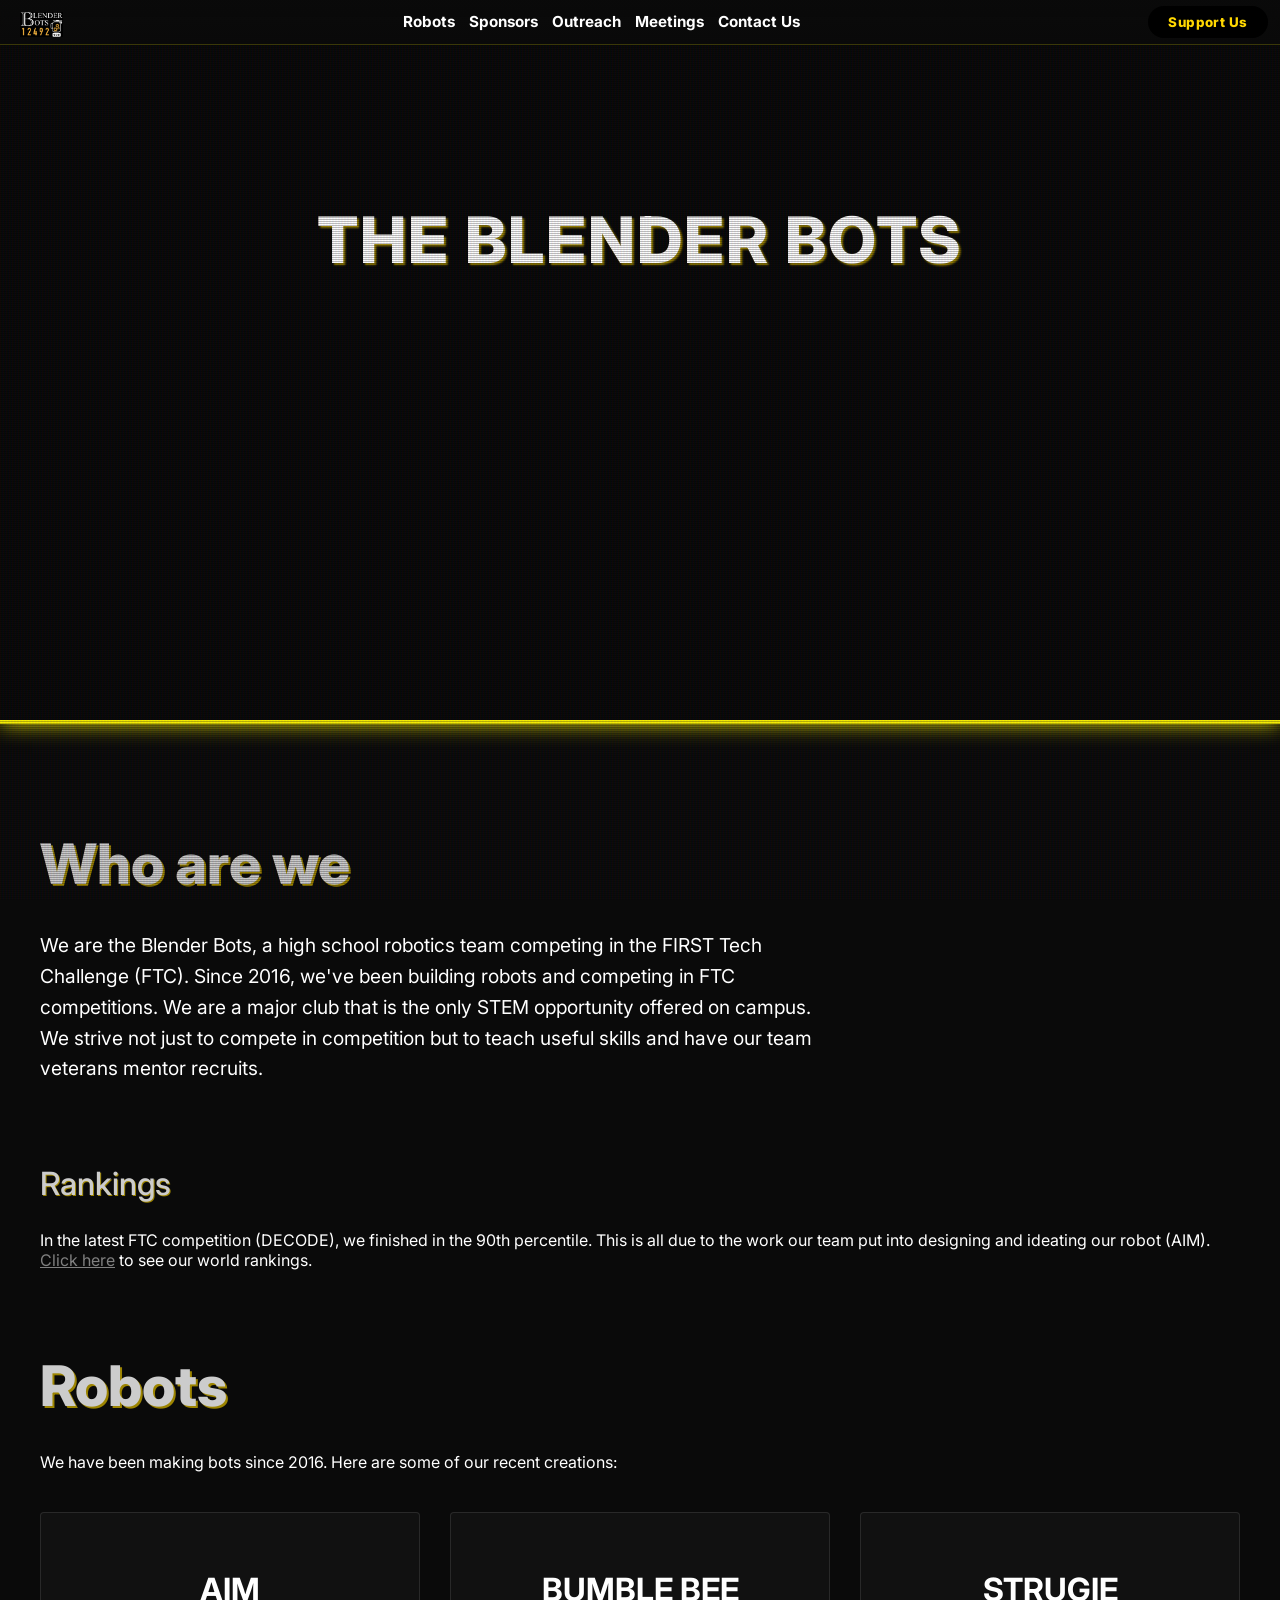
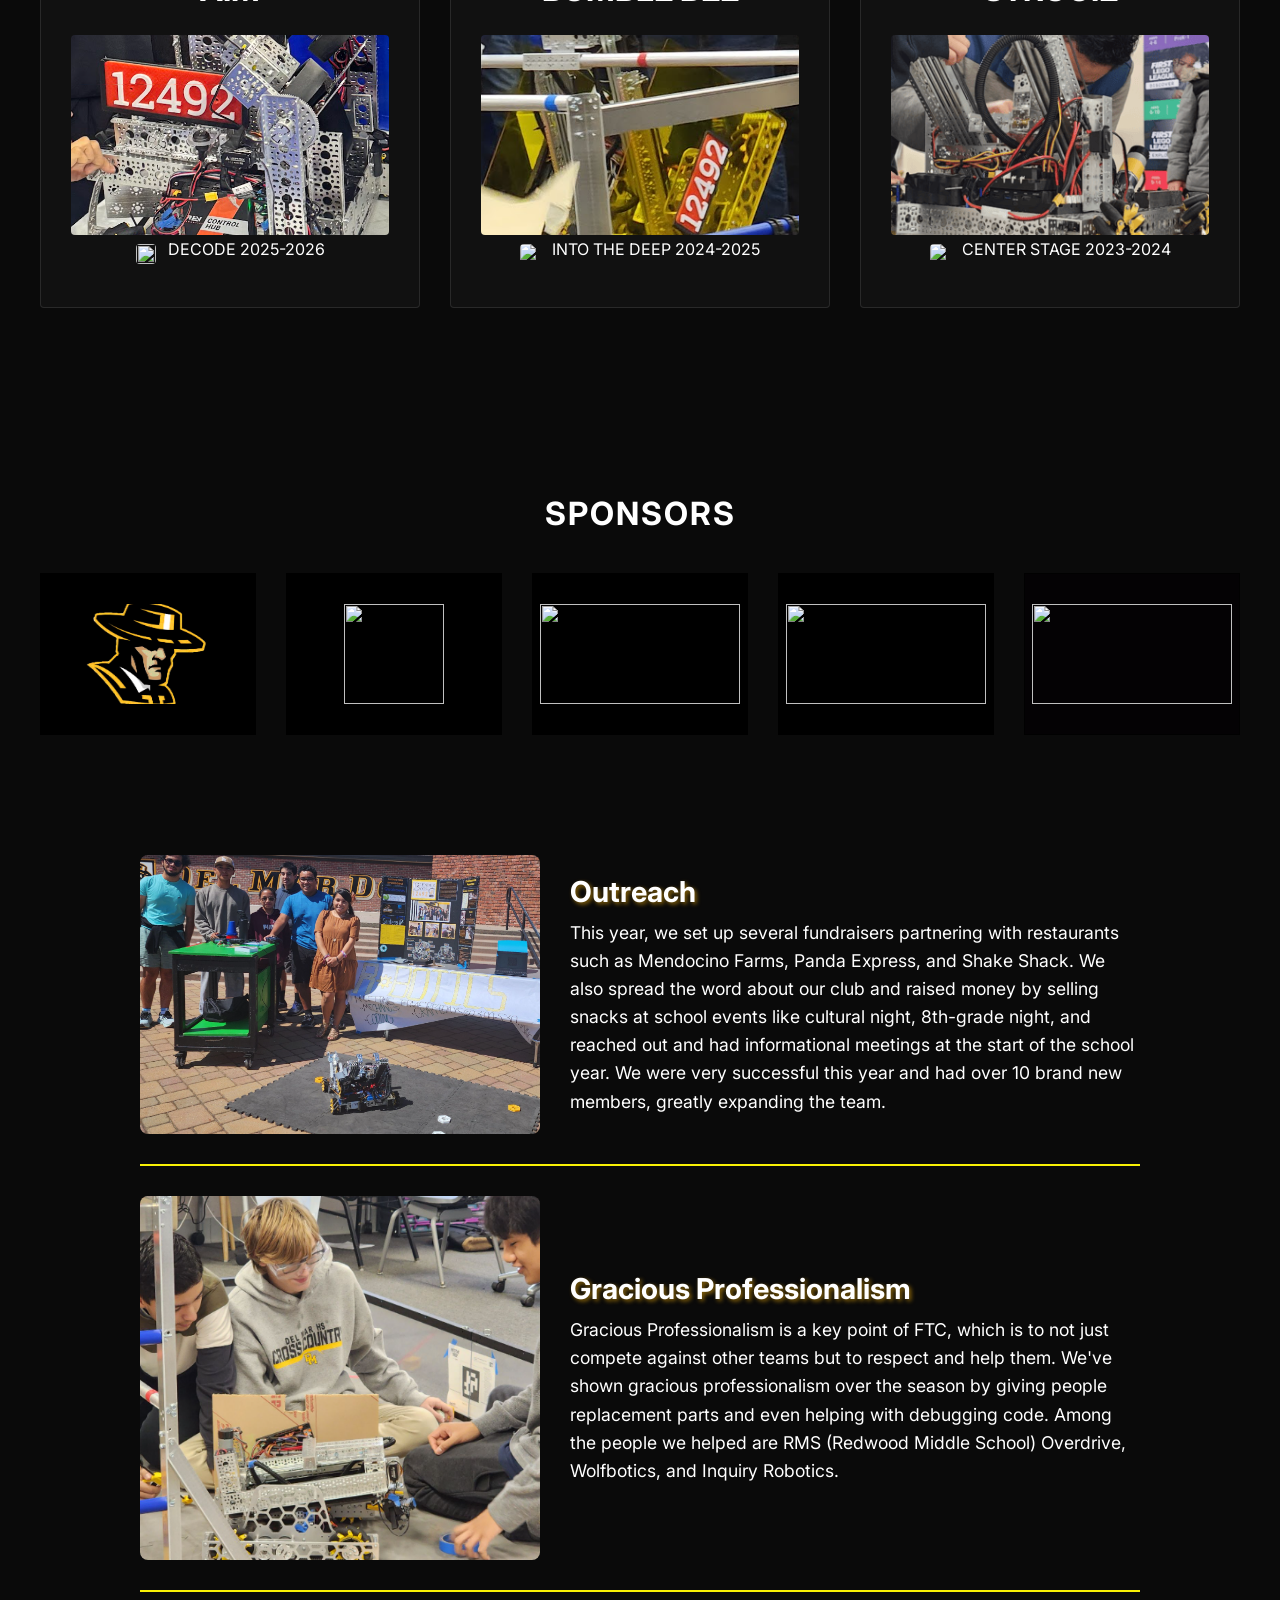
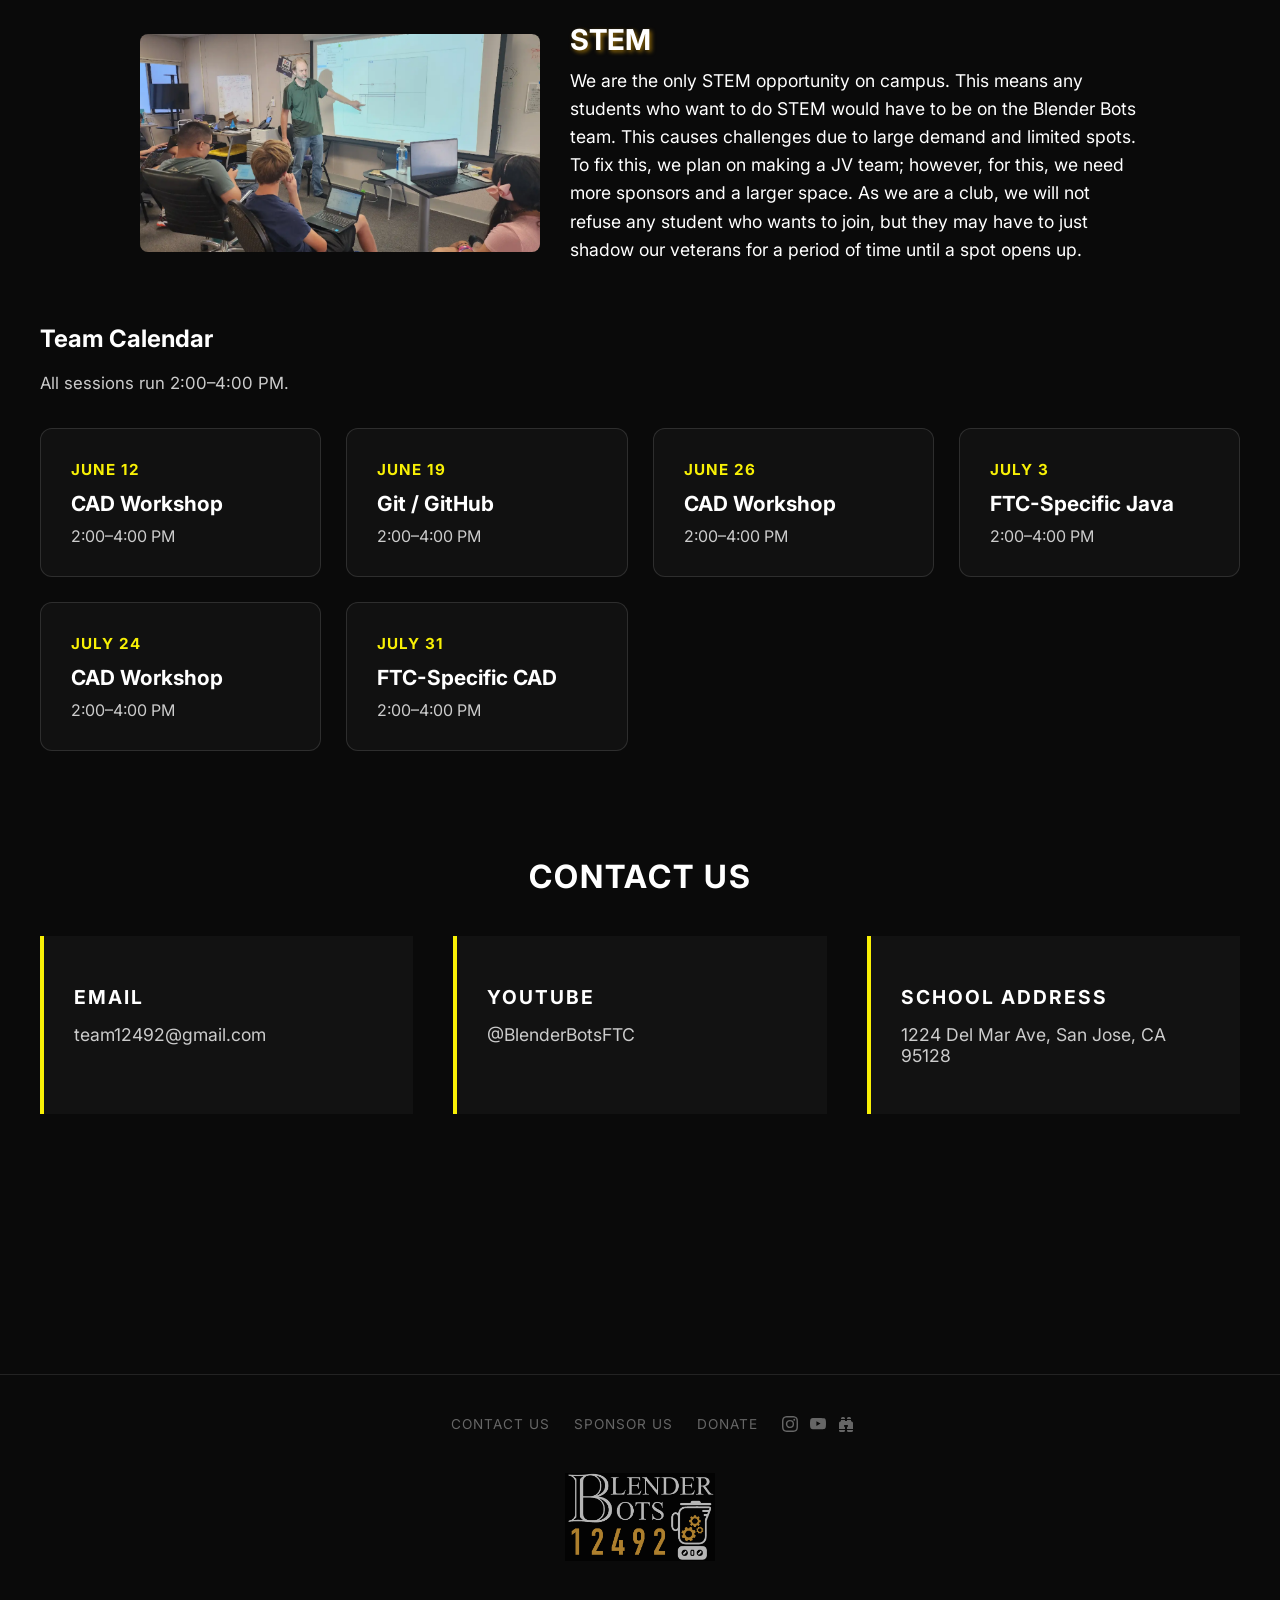
==== index.html @ 87cbcfe8 "added dates" ====
<!doctype html>
<html lang="en">
    <head>
        <meta charset="UTF-8" />
        <meta name="viewport" content="width=device-width, initial-scale=1.0" />
        <title>Blender Bots | FTC Robotics</title>
        <link rel="preconnect" href="https://fonts.googleapis.com" />
        <link rel="preconnect" href="https://fonts.gstatic.com" crossorigin />
        <link
            href="https://fonts.googleapis.com/css2?family=Inter:wght@400;600;800&display=swap"
            rel="stylesheet"
        />
        <link
            rel="icon"
            type="image/png"
            sizes="32x32"
            href="src/photos/logo/favicon_io/favicon-32x32.png"
        />
        <link
            rel="icon"
            type="image/png"
            sizes="16x16"
            href="src/photos/logo/favicon_io/favicon-16x16.png"
        />
        <link
            rel="icon"
            type="image/x-icon"
            href="src/photos/logo/favicon_io/favicon.ico"
        />
        <link rel="stylesheet" href="src/baseline.css" />
        <link rel="stylesheet" href="src/styles.css" />
        <link rel="stylesheet" href="src/footer.css" />
        <meta
            name="description"
            content="The Blender Bots High School team's web page."
        />
        <!-- Open Graph -->
        <meta property="og:title" content="Blender Bots | FTC Robotics" />
        <meta
            property="og:description"
            content="High school robotics team competing in FIRST Tech Challenge. Building robots and inspiring STEM since 2016."
        />
        <meta property="og:type" content="website" />
        <meta property="og:url" content="https://blenderbots12492.github.io/" />
        <meta
            property="og:image"
            content="https://blenderbots12492.github.io/src/photos/team-photo.webp"
        />
        <!-- Twitter Card -->
        <meta name="twitter:card" content="summary_large_image" />
        <meta name="twitter:title" content="Blender Bots | FTC Robotics" />
        <meta
            name="twitter:description"
            content="High school robotics team competing in FIRST Tech Challenge."
        />
    </head>
    <body>
        <div id="shared-header"></div>
        <script>
            (function () {
                fetch("/src/header.html")
                    .then((r) => r.text())
                    .then((html) => {
                        document.getElementById("shared-header").innerHTML =
                            html;
                        const btn = document.querySelector(".shared-cta");
                        const isSponsor =
                            location.pathname.endsWith("sponsorUs.html");
                        if (btn) {
                            btn.textContent = isSponsor ? "Home" : "Support Us";
                            btn.onclick = () =>
                                isSponsor
                                    ? (location.href = "/index.html")
                                    : (location.href = "/src/sponsorUs.html");
                        }
                    });
            })();
            //wait for page load
            window.addEventListener("load", () => {
                //delay by 100ms
                setTimeout(()=>{
                    //rescroll to header
                    if (window.location.hash) {
                    const target = document.querySelector(window.location.hash);
                    if (target) {
                        // Re-trigger the scroll once the banner/JS content is ready
                        target.scrollIntoView();
                    }
                }}, 100);
            });
        </script>
        <div class="content">
            <section id="about" class="about opacity-transition">
                <h2>Who are we</h2>
                <p>
                    We are the Blender Bots, a high school robotics team
                    competing in the FIRST Tech Challenge (FTC). Since 2016,
                    we've been building robots and competing in FTC
                    competitions. We are a major club that is the only STEM
                    opportunity offered on campus. We strive not just to compete
                    in competition but to teach useful skills and have our team
                    veterans mentor recruits.
                </p>
            </section>
            <section id="rankings" class="info opacity-transition">
                <h2>Rankings</h2>
                <p>
                    In the latest FTC competition (DECODE), we finished in the
                    90th percentile. This is all due to the work our team put
                    into designing and ideating our robot (AIM).
                    <a
                        class="scouts-link"
                        href="https://ftcscout.org/teams/12492"
                        >Click here</a
                    >
                    to see our world rankings.
                </p>
                <br />
            </section>

            <section id="robots" class="robots">
                <div class="robots-title opacity-transition">
                    <h2>Robots</h2>
                    <p>
                        We have been making bots since 2016. Here are some of
                        our recent creations:
                    </p>
                </div>
                <div class="bot-grid">
                    <a class="bot-card" href="src/bot.html?bot=AIM">
                        <h2 class="bot-name" data-text="AIM">AIM</h2>
                        <div class="bot-image-placeholder">
                            <img
                                src="src/photos/DECODE1.png"
                                alt="AIM Robot"
                                loading="lazy"
                                decoding="async"
                                width="600"
                                height="400"
                            />
                        </div>
                        <p style="margin-top: 4px">
                            <img
                                alt=""
                                class="year-icon"
                                src="https://ftc-resources.firstinspires.org/uploads/6f38e49e-8cd2-46e2-8885-c872aee20eaa"
                                loading="lazy"
                                decoding="async"
                                width="20"
                                height="20"
                            />
                            DECODE 2025-2026
                        </p>
                    </a>

                    <a class="bot-card" href="src/bot.html?bot=BUMBLE_BEE">
                        <h2 class="bot-name" data-text="BUMBLE BEE">
                            BUMBLE BEE
                        </h2>
                        <div class="bot-image-placeholder">
                            <img
                                src="src/photos/INTO_THE_DEEP1.png"
                                alt="Bumble Bee Robot"
                                loading="lazy"
                                decoding="async"
                                width="600"
                                height="400"
                            />
                        </div>
                        <p style="margin-top: 4px">
                            <img
                                alt="Into The Deep"
                                src="https://i0.wp.com/firstroboticsbc.org/wp-content/uploads/2024/04/FIRST_DIVE-intothedeep-PatchLogo.webp?resize=476%2C526&ssl=1"
                                class="year-icon"
                                loading="lazy"
                                decoding="async"
                                width="20"
                                height="20"
                            />
                            INTO THE DEEP 2024-2025
                        </p>
                    </a>

                    <a class="bot-card" href="src/bot.html?bot=strugie">
                        <h2 class="bot-name" data-text="STRUGIE">STRUGIE</h2>
                        <div class="bot-image-placeholder">
                            <img
                                src="src/photos/CENTERSTAGE1.png"
                                alt="strugie"
                                loading="lazy"
                                decoding="async"
                                width="600"
                                height="400"
                            />
                        </div>
                        <p style="margin-top: 4px">
                            <img
                                alt="centerstage"
                                class="year-icon"
                                src="https://nmftc.org/wp-content/uploads/2023/07/FIRST_CENTERSTAGE_Logo_Horizontal_RGB_June.png"
                                loading="lazy"
                                decoding="async"
                                width="20"
                                height="20"
                            />
                            CENTER STAGE 2023-2024
                        </p>
                    </a>
                </div>
            </section>
            <section id="sponsors" class="sponsors">
                <h2 class="opacity-transition">Sponsors</h2>
                <div class="sponsors-grid">
                    <a
                        class="sponsor-link-C3"
                        href="https://delmar.cuhsd.org/apps/pages/ptsa"
                        target="_blank"
                        ><img src="src/photos/Del_Mar.png" alt="" width="300px" height="100px"></a
                    >
                    <a
                        class="sponsor-link-C1"
                        href="https://www.playingatlearning.org/"
                        target="_blank"
                        ><img src="src/photos/Learning.png" alt="" width="100px" height="100px"></a
                    >
                    <a
                        class="sponsor-link-C1"
                        href="https://www.splunk.com/"
                        target="_blank"
                        ><img src="src/photos/Splunk.png" alt="" width="200px" height="100px"></a
                    >
                    <a
                        class="sponsor-link-C1"
                        href="https://www.emotiv.com/"
                        target="_blank"
                        ><img src="src/photos/EMOTIV.png" alt="" width="200px" height="100px"></a
                    >
                    
                    <a
                        class="sponsor-link-C2"
                        href="https://www.microsoft.com/"
                        target="_blank"
                        ><img src="src/photos/Microsoft.png" alt="" width="200px" height="100px"></a
                    >
                    
                </div>
            </section>
            <section id="outreach" class="outreach-section">
                <div class="outreach-item opacity-transition">
                    <img
                        alt="outreachImg"
                        src="src/photos/outreach1.png"
                        loading="lazy"
                        decoding="async"
                    />
                    <div class="outreach-text">
                        <h2 class="" data-text="OutReach">Outreach</h2>
                        <p>
                            This year, we set up several fundraisers partnering
                            with restaurants such as Mendocino Farms, Panda
                            Express, and Shake Shack. We also spread the word
                            about our club and raised money by selling snacks at
                            school events like cultural night, 8th-grade night,
                            and reached out and had informational meetings at
                            the start of the school year. We were very
                            successful this year and had over 10 brand new
                            members, greatly expanding the team.
                        </p>
                    </div>
                </div>
                <div class="outreach-item opacity-transition">
                    <img
                        alt="Gracious Professionalism img"
                        src="src/photos/graciousprofessionalism1.png"
                        loading="lazy"
                        decoding="async"
                    />
                    <div class="outreach-text">
                        <h2 class="" data-text="Gracious Professionalism">
                            Gracious Professionalism
                        </h2>
                        <p>
                            Gracious Professionalism is a key point of FTC,
                            which is to not just compete against other teams but
                            to respect and help them. We've shown gracious
                            professionalism over the season by giving people
                            replacement parts and even helping with debugging
                            code. Among the people we helped are RMS (Redwood
                            Middle School) Overdrive, Wolfbotics, and Inquiry
                            Robotics.
                        </p>
                    </div>
                </div>
                <div class="outreach-item opacity-transition">
                    <img
                        alt="STEM img"
                        src="src/photos/STEM2.png"
                        loading="lazy"
                        decoding="async"
                    />
                    <div class="outreach-text">
                        <h2 class="" data-text="STEM">STEM</h2>
                        <p>
                            We are the only STEM opportunity on campus. This
                            means any students who want to do STEM would have to
                            be on the Blender Bots team. This causes challenges
                            due to large demand and limited spots. To fix this,
                            we plan on making a JV team; however, for this, we
                            need more sponsors and a larger space. As we are a
                            club, we will not refuse any student who wants to
                            join, but they may have to just shadow our veterans
                            for a period of time until a spot opens up.
                        </p>
                    </div>
                </div>
            </section>
            <section id="meetings" class="meetings">
                <h2 class="opacity-transition">Team Calendar</h2>
                <p class="calendar-intro">All sessions run 2:00–4:00 PM.</p>
                <div class="calendar-grid">
                    <article class="calendar-card opacity-transition">
                        <span class="calendar-date">June 12</span>
                        <h3>CAD Workshop</h3>
                        <p>2:00–4:00 PM</p>
                    </article>
                    <article class="calendar-card opacity-transition">
                        <span class="calendar-date">June 19</span>
                        <h3>Git / GitHub</h3>
                        <p>2:00–4:00 PM</p>
                    </article>
                    <article class="calendar-card opacity-transition">
                        <span class="calendar-date">June 26</span>
                        <h3>CAD Workshop</h3>
                        <p>2:00–4:00 PM</p>
                    </article>
                    <article class="calendar-card opacity-transition">
                        <span class="calendar-date">July 3</span>
                        <h3>FTC-Specific Java</h3>
                        <p>2:00–4:00 PM</p>
                    </article>
                    <article class="calendar-card opacity-transition">
                        <span class="calendar-date">July 24</span>
                        <h3>CAD Workshop</h3>
                        <p>2:00–4:00 PM</p>
                    </article>
                    <article class="calendar-card opacity-transition">
                        <span class="calendar-date">July 31</span>
                        <h3>FTC-Specific CAD</h3>
                        <p>2:00–4:00 PM</p>
                    </article>
                </div>
            </section>
            <section id="contact" class="contact">
                <h2 class="opacity-transition">Contact Us</h2>
                <div class="contact-grid">
                    <div class="contact-card">
                        <h3>Email</h3>
                        <a href="mailto:team12492@gmail.com" target="_blank">team12492@gmail.com</a>
                    </div>
                    <div class="contact-card">
                        <h3>YouTube</h3>
                        <a href="" target="_blank">@BlenderBotsFTC</a>
                    </div>
                    <div class="contact-card">
                        <h3>School Address</h3>
                        <a href="https://www.google.com/maps/place/1224+Del+Mar+Ave,+San+Jose,+CA+95128/@37.3053772,-121.9286302,51m/data=!3m1!1e3!4m6!3m5!1s0x808e34cbbb496e75:0x187c0ea1d33e9135!8m2!3d37.3054282!4d-121.9283924!16s%2Fg%2F11x8s96hvb?entry=ttu&g_ep=EgoyMDI2MDUyNy4wIKXMDSoASAFQAw%3D%3D" target="_blank">1224 Del Mar Ave, San Jose, CA 95128</p>
                    </div>
                </div>
            </section>
        </div>
        <footer>
            <div>
                <ul>
                    <li><a href="mailto:team12492@gmail.com">contact us</a></li>
                    <li><a href="src/sponsorUs.html">sponsor us</a></li>
                    <li><a href="https://cuhsd.graystep.com/Index.aspx#/780365/product/55817">Donate</a></li>
                    <li><a href="https://www.instagram.com/blenderbots/"
                     ><svg
                                xmlns="http://www.w3.org/2000/svg"
                                width="16"
                                height="16"
                                fill="currentColor"
                                class="bi bi-instagram"
                                viewBox="0 0 16 16"
                            >
                                <path
                                    d="M8 0C5.829 0 5.556.01 4.703.048 3.85.088 3.269.222 2.76.42a3.917 3.917 0 0 0-1.417.923A3.927 3.927 0 0 0 .42 2.76C.222 3.268.087 3.85.048 4.7.01 5.555 0 5.827 0 8.001c0 2.172.01 2.444.048 3.297.04.852.174 1.433.372 1.942.205.526.478.972.923 1.417.444.445.89.719 1.416.923.51.198 1.09.333 1.942.372C5.555 15.99 5.827 16 8 16s2.444-.01 3.298-.048c.851-.04 1.434-.174 1.943-.372a3.916 3.916 0 0 0 1.416-.923c.445-.445.718-.891.923-1.417.197-.509.332-1.09.372-1.942C15.99 10.445 16 10.173 16 8s-.01-2.445-.048-3.299c-.04-.851-.175-1.433-.372-1.941a3.926 3.926 0 0 0-.923-1.417A3.911 3.911 0 0 0 13.24.42c-.51-.198-1.092-.333-1.943-.372C10.443.01 10.172 0 7.998 0h.003zm-.717 1.442h.718c2.136 0 2.389.007 3.232.046.78.035 1.204.166 1.486.275.373.145.64.319.92.599.28.28.453.546.598.92.11.281.24.705.275 1.485.039.843.047 1.096.047 3.231s-.008 2.389-.047 3.232c-.035.78-.166 1.203-.275 1.485a2.47 2.47 0 0 1-.599.919c-.28.28-.546.453-.92.598-.28.11-.704.24-1.485.276-.843.038-1.096.047-3.232.047s-2.39-.009-3.233-.047c-.78-.036-1.203-.166-1.485-.276a2.478 2.478 0 0 1-.92-.598 2.48 2.48 0 0 1-.6-.92c-.109-.281-.24-.705-.275-1.485-.038-.843-.046-1.096-.046-3.233 0-2.136.008-2.388.046-3.231.036-.78.166-1.204.276-1.486.145-.373.319-.64.599-.92.28-.28.546-.453.92-.598.282-.11.705-.24 1.485-.276.738-.034 1.024-.044 2.515-.045v.002zm4.988 1.328a.96.96 0 1 0 0 1.92.96.96 0 0 0 0-1.92zm-4.27 1.122a4.109 4.109 0 1 0 0 8.217 4.109 4.109 0 0 0 0-8.217zm0 1.441a2.667 2.667 0 1 1 0 5.334 2.667 2.667 0 0 1 0-5.334z"
                                /></svg
                        ></a>
                        <a href=""
                            ><svg
                                xmlns="http://www.w3.org/2000/svg"
                                width="16"
                                height="16"
                                fill="currentColor"
                                class="bi bi-youtube"
                                viewBox="0 0 16 16"
                            >
                                <path
                                    d="M8.051 1.999h.089c.822.003 4.987.033 6.11.335a2.01 2.01 0 0 1 1.415 1.42c.101.38.172.883.22 1.402l.01.104.022.26.008.104c.065.914.073 1.77.074 1.957v.075c-.001.194-.01 1.108-.082 2.06l-.008.105-.009.104c-.05.572-.124 1.14-.235 1.558a2.007 2.007 0 0 1-1.415 1.42c-1.16.312-5.569.334-6.18.335h-.142c-.309 0-1.587-.006-2.927-.052l-.17-.006-.087-.004-.171-.007-.171-.007c-1.11-.049-2.167-.128-2.654-.26a2.007 2.007 0 0 1-1.415-1.419c-.111-.417-.185-.986-.235-1.558L.09 9.82l-.008-.104A31.4 31.4 0 0 1 0 7.68v-.122C.002 7.343.01 6.6.064 5.78l.007-.103.003-.052.008-.104.022-.26.01-.104c.048-.519.119-1.023.22-1.402a2.007 2.007 0 0 1 1.415-1.42c.487-.13 1.544-.21 2.654-.26l.17-.007.172-.006.086-.003.171-.007A99.788 99.788 0 0 1 7.858 2h.193zM6.4 5.209v4.818l4.157-2.408L6.4 5.209z"
                                /></svg
                        ></a>
                        <a href="https://ftcscout.org/teams/12492"
                            ><svg
                                xmlns="http://www.w3.org/2000/svg"
                                width="16"
                                height="16"
                                fill="currentColor"
                                class="bi bi-binoculars-fill"
                                viewBox="0 0 16 16"
                            >
                                <path
                                    d="M4.5 1A1.5 1.5 0 0 0 3 2.5V3h4v-.5A1.5 1.5 0 0 0 5.5 1h-1zM7 4v1h2V4h4v.882a.5.5 0 0 0 .276.447l.895.447A1.5 1.5 0 0 1 15 7.118V13H9v-1.5a.5.5 0 0 1 .146-.354l.854-.853V9.5a.5.5 0 0 0-.5-.5h-3a.5.5 0 0 0-.5.5v.793l.854.853A.5.5 0 0 1 7 11.5V13H1V7.118a1.5 1.5 0 0 1 .83-1.342l.894-.447A.5.5 0 0 0 3 4.882V4h4zM1 14v.5A1.5 1.5 0 0 0 2.5 16h3A1.5 1.5 0 0 0 7 14.5V14H1zm8 0v.5a1.5 1.5 0 0 0 1.5 1.5h3a1.5 1.5 0 0 0 1.5-1.5V14H9zm4-11H9v-.5A1.5 1.5 0 0 1 10.5 1h1A1.5 1.5 0 0 1 13 2.5V3z"
                                /></svg
                        ></a>
                    </li>
                </ul>
            </div>
            <div>
                <br />
                <a href="/index.html"
                    ><img
                        alt="The Blender Bots"
                        src="src/photos/logo/Banner.png"
                        loading="lazy"
                        decoding="async"
                /></a>
            </div>
        </footer>
        <script>
            class FadeIn {
                items = [];
                constructor() {
                    window.addEventListener("scroll", () => {
                        this.items.forEach((item) => {
                            if (
                                item.element.getBoundingClientRect().top <
                                window.innerHeight - 100
                            ) {
                                item.element.classList.add("fade-visible");
                                item.visible = true;
                            }
                        });
                    });
                }
                add(element) {
                    if (!element) return;
                    element.classList.add("fade-ready");
                    this.items.push({
                        element,
                        visible: false,
                    });
                }
                addMultiple(elements) {
                    for (const element of elements) {
                        this.add(element);
                    }
                }
            }
            const fadeIn = new FadeIn();
            fadeIn.addMultiple(document.querySelectorAll(".bot-card"));
            fadeIn.addMultiple(document.querySelectorAll(".outreach-item"));
            fadeIn.addMultiple(document.querySelectorAll(".contact-card"));
            fadeIn.addMultiple(document.querySelectorAll(".sponsor-link"));
            fadeIn.add(document.querySelector(".about"));
            fadeIn.add(document.querySelector(".contact > h2"));
            fadeIn.add(document.querySelector(".info"));
            fadeIn.add(document.querySelector(".robots-title"));
            fadeIn.add(document.querySelector(".sponsors > h2"));
        </script>
    </body>
</html>
---- src/baseline.css ----
/* Shared baseline for navigation and parallax across pages */
:root {
    --nav-height: 40px;
    --nav-logo-height: 25px;
    --neon-yellow: #f8f005;
}

/* Ensure main content isn't hidden behind the fixed top navigation */
.content {
    padding-top: 60px;
}

/* NAVBAR baseline */
.sponsor-bar {
    height: var(--nav-height) !important;
    display: flex;
    align-items: center;
    justify-content: space-between;
    gap: 12px;
}
html {
    font-size: 16px;
}
/* Normalize nav font sizing across pages for consistency */
.sponsor-bar a {
    font-family: "Inter", sans-serif;
    font-size: 0.95rem;
    line-height: 40px;
}
.cta-btn.shared-cta {
    min-width: 120px;
    white-space: nowrap;
}
/* Mobile adjustments: hide section links on small viewports to declutter header. */
@media (max-width: 768px) {
    .sponsor-bar > div:nth-child(2) {
        display: none;
    }
}
.sponsor-bar > a > img.nav-logo,
.sponsor-bar > img.nav-logo {
    margin-top: calc(var(--nav-height) - (var(--nav-logo-height) / 1.25));
    height: var(--nav-logo-height) !important;
    width: auto;
}
.sponsor-bar-inner {
    display: flex;
    align-items: center;
}

/* PARALLAX baseline */
.parallax {
    background-color: #111; /* Fallback color */
    background-image:
        linear-gradient(rgba(0, 0, 0, 0.5), rgba(0, 0, 0, 0.5)),
        url("/src/photos/team-photo.webp");
    min-height: 80vh;
    background-attachment: fixed;
    background-position: center bottom;
    background-repeat: no-repeat;
    background-size: cover;
    position: relative;
    border-bottom: 4px solid var(--neon-yellow);
    box-shadow: 0 0 20px var(--neon-yellow);
}
@media (min-width: 1024px) {
    /* no override for baseline on large screens */
}
/* Mobile: disable fixed background to prevent iOS zoom bug */
@media (max-width: 768px) {
    .parallax {
        background-attachment: scroll;
    }
}
html {
    scroll-behavior: smooth;
}
body {
    background-color: var(--bg-black);
    color: white;
    font-family: "Inter", sans-serif;
    margin: 0;
    padding: 0;
    overflow-x: hidden;
}

/* Scanline overlay */
body::before {
    content: " ";
    display: block;
    position: fixed;
    top: 0;
    left: 0;
    bottom: 0;
    right: 0;
    background:
        linear-gradient(rgba(18, 16, 16, 0) 1px, rgba(0, 0, 0, 0.25) 1px),
        linear-gradient(
            90deg,
            rgba(255, 0, 0, 0.06),
            rgba(0, 255, 0, 0.02),
            rgba(0, 0, 255, 0.06)
        );
    z-index: 2;
    background-size:
        100% 2px,
        3px 100%;
    pointer-events: none;
}
.sponsor-bar {
    display: flex;
    align-items: center;
    justify-content: space-between;
    position: fixed;
    top: 0;
    right: 0;
    width: 100%;
    background: linear-gradient(
        180deg,
        rgba(10, 10, 10, 0.95) 0%,
        rgba(10, 10, 10, 0.8) 100%
    );
    backdrop-filter: blur(8px);
    z-index: 10;
    border-bottom: 1px solid rgba(248, 240, 5, 0.2);
    padding: 2px 0;
    height: var(--nav-height, 40px);
}
.sponsor-bar a {
    color: white;
    text-decoration: none;
    font-weight: bold;
    margin: 5px;
}
.sponsor-bar a:hover {
    transition: 0.5s;
    color: yellow;
}

.sponsor-bar-inner {
    text-align: center;
    display: flex;
    align-items: center;
}

.sponsor-bar-link {
    font-weight: 700;
    text-align: center;
    width: 100%;
    color: #fff;
    text-decoration: none;
    margin: 0 12px;
    padding: 4px 12px;
    letter-spacing: 2px;
    font-size: 0.85rem;
    border-radius: 4px;
    transition: all 0.3s ease;
}

.sponsor-bar-link:hover {
    color: var(--neon-yellow);
    background: rgba(248, 240, 5, 0.08);
}

/* CTA button: black background with gold border */
.cta-btn {
    background: #000;
    color: #ffd700;
    border-width: 0px;
    border-radius: 999px;
    padding: 8px 18px;
    font-weight: 800;
    font-family: inherit;
    cursor: pointer;
    margin: 0 12px;
    text-transform: none;
    letter-spacing: 0.4px;
    box-shadow: none;
    transition:
        transform 0.15s ease,
        background 0.2s ease;
}
.cta-btn:hover {
    background: #111;
    color: #ffd700;
    transform: scale(1.05);
}
.cta-btn:focus {
    outline: none;
}

.sponsor-bar-link::before {
    content: "";
    position: relative;
    display: block;
    width: 100%;
    height: 2px;
    top: 20px;
    left: 0;
    background-color: yellow;
    transform: scaleX(0);
    transition: transform 0.3s ease;
}

.sponsor-bar-link:hover::before {
    transform: scaleX(1);
}
---- src/styles.css ----
/* ========================================
   CSS CUSTOM PROPERTIES
   ======================================== */
:root {
    --dark-gold: #9c8400;
    --neon-yellow: #f8f005;
    --bg-black: #0a0a0a;
    --light-gray: #ccc;
    /* Unified navigation sizing across pages (mobile baseline) */
    --nav-height: 40px;
    --nav-logo-height: 25px;
}

/* ========================================
   BASE STYLES
   ======================================== */
html {
    scroll-behavior: smooth;
}
body {
    background-color: var(--bg-black);
    color: white;
    font-family: "Inter", sans-serif;
    margin: 0;
    padding: 0;
    overflow-x: hidden;
}

/* ========================================
   HEADER / PARALLAX
   ======================================== */
/* Revert to original large-screen parallax behavior */
/* No extra min-height overrides on large screens in this revert */
@media (min-width: 1024px) {
    .parallax {
        background-color: #111;
        background-image:
            linear-gradient(rgba(0, 0, 0, 0.5), rgba(0, 0, 0, 0.5)),
            url("/src/photos/team-photo.webp");
        min-height: 80vh;
        background-attachment: fixed;
        background-position: center bottom;
        background-repeat: no-repeat;
        background-size: cover;
        position: relative;
        border-bottom: 4px solid var(--neon-yellow);
        box-shadow: 0 0 20px var(--neon-yellow);
    }
}
/* large screens retain parallax look from above rules */

.title {
    position: absolute;
    top: 20%;
    text-align: center;
    width: 100%;
    font-weight: 500;
}

.title::before {
    color: white;
    text-shadow: 2px 2px 2px var(--dark-gold);
    font-family: Inter;
    font-weight: 800;
    font-size: 2em;
    content: "";
    animation: 2s load-anim forwards;
    animation-delay: 0.5s;
}

@media (max-width: 768px) {
    .title::before {
        content: "THE BLENDER BOTS";
        animation: none;
    }
}

@keyframes load-anim {
    0% {
        content: "3";
    }
    3% {
        content: "(^";
    }
    6% {
        content: "^#!";
    }
    9% {
        content: "#^9$";
    }
    12% {
        content: "$0*)5";
    }
    16% {
        content: "7@1$1(";
    }
    19% {
        content: "8#39)*!";
    }
    22% {
        content: "!8@7!1#)";
    }
    25% {
        content: "!^!*)7!#$";
    }
    28% {
        content: "&$(^^(*%)$";
    }
    31% {
        content: ")91*#!#6@*8";
    }
    34% {
        content: "^&7@8@(#^^69";
    }
    38% {
        content: "3*$(96%&!#&^6";
    }
    41% {
        content: "#^&!^23$4&7#&%";
    }
    44% {
        content: "*^)%(!4956$##10";
    }
    47% {
        content: "^$^^&*1)12$^0*8(";
    }
    50% {
        content: "T$^^&*1)12$^0*8(";
    }
    53% {
        content: "TH^^&*1)12$^0*8(";
    }
    56% {
        content: "THE^&*1)12$^0*8(";
    }
    59% {
        content: "THE &*1)12$^0*8(";
    }
    62% {
        content: "THE B*1)12$^0*8(";
    }
    66% {
        content: "THE BL1)12$^0*8(";
    }
    69% {
        content: "THE BLE)12$^0*8(";
    }
    72% {
        content: "THE BLEN12$^0*8(";
    }
    75% {
        content: "THE BLEND2$^0*8(";
    }
    78% {
        content: "THE BLENDE$^0*8(";
    }
    81% {
        content: "THE BLENDER^0*8(";
    }
    84% {
        content: "THE BLENDER 0*8(";
    }
    88% {
        content: "THE BLENDER B*8(";
    }
    91% {
        content: "THE BLENDER BO8(";
    }
    94% {
        content: "THE BLENDER BOT(";
    }
    97% {
        content: "THE BLENDER BOTS";
    }
    100% {
        content: "THE BLENDER BOTS";
    }
}

/* ========================================
   NAVIGATION / SPONSOR BAR
   ======================================== */
.sponsor-bar {
    display: flex;
    align-items: center;
    justify-content: space-between;
    position: fixed;
    top: 0;
    right: 0;
    width: 100%;
    background: linear-gradient(
        180deg,
        rgba(10, 10, 10, 0.95) 0%,
        rgba(10, 10, 10, 0.8) 100%
    );
    backdrop-filter: blur(8px);
    z-index: 10;
    border-bottom: 1px solid rgba(248, 240, 5, 0.2);
    padding: 2px 0;
    height: var(--nav-height, 40px);
}
.sponsor-bar a {
    color: white;
    text-decoration: none;
    font-weight: bold;
    margin: 5px;
}
.sponsor-bar a:hover {
    transition: 0.5s;
    color: yellow;
}

.sponsor-bar-inner {
    text-align: center;
    display: flex;
    align-items: center;
}

.sponsor-bar-link {
    font-weight: 700;
    text-align: center;
    width: 100%;
    color: #fff;
    text-decoration: none;
    margin: 0 12px;
    padding: 4px 12px;
    letter-spacing: 2px;
    font-size: 0.85rem;
    border-radius: 4px;
    transition: all 0.3s ease;
}

.sponsor-bar-link:hover {
    color: var(--neon-yellow);
    background: rgba(248, 240, 5, 0.08);
}

/* CTA button: black background with gold border */
.cta-btn {
    background: #000;
    color: #ffd700;
    border-width: 0px;
    border-radius: 999px;
    padding: 8px 18px;
    font-weight: 800;
    font-family: inherit;
    cursor: pointer;
    margin: 0 12px;
    text-transform: none;
    letter-spacing: 0.4px;
    box-shadow: none;
    transition:
        transform 0.15s ease,
        background 0.2s ease;
}
.cta-btn:hover {
    background: #111;
    color: #ffd700;
    transform: scale(1.05);
}
.cta-btn:focus {
    outline: none;
}

.sponsor-bar-link::before {
    content: "";
    position: relative;
    display: block;
    width: 100%;
    height: 2px;
    top: 20px;
    left: 0;
    background-color: yellow;
    transform: scaleX(0);
    transition: transform 0.3s ease;
}

.sponsor-bar-link:hover::before {
    transform: scaleX(1);
}

/* ========================================
   MAIN CONTENT
   ======================================== */
.content {
    padding: 60px 20px;
    max-width: 1200px;
    margin: 0 auto;
    position: relative;
    z-index: 1;
}

/* ========================================
   SECTION HEADINGS
   ======================================== */
h1 {
    text-transform: uppercase;
    letter-spacing: 2px;
}

.about h2,
.robots > div > h2 {
    font-size: 3.5rem;
    font-weight: 800;
    margin-bottom: 2rem;
    color: var(--light-gray);
    text-shadow: 2px 2px 0px var(--dark-gold);
}

.about p {
    font-size: 1.2rem;
    line-height: 1.6;
    color: var(--dark-gray);
    max-width: 800px;
}

/* ========================================
   ABOUT SECTION
   ======================================== */
.about {
    margin-bottom: 80px;
}

/* ========================================
   INFO / RANKING SECTION
   ======================================== */
.info h2 {
    font-size: 2rem;
    font-weight: 500;
    color: var(--light-gray);
    text-shadow: 1px 1px 0px var(--dark-gold);
}

.scouts-link {
    display: inline;
    color: gray;
    margin-bottom: 2rem;
    cursor: pointer;
}

/* ========================================
   ROBOTS SECTION
   ======================================== */
.robots {
    margin-bottom: 80px;
}

.bot-grid {
    display: grid;
    grid-template-columns: repeat(auto-fit, minmax(300px, 1fr));
    gap: 30px;
    margin-top: 40px;
}

.bot-card {
    text-decoration: none;
    background: rgba(255, 255, 255, 0.03);
    border: 1px solid rgba(255, 255, 255, 0.1);
    border-radius: 4px;
    padding: 30px;
    text-align: center;
    transition:
        all 0.3s ease,
        opacity 0.5s;
    position: relative;
    overflow: hidden;
    cursor: pointer;
}

.bot-card::before {
    content: "";
    position: absolute;
    top: 0;
    left: 0;
    width: 100%;
    height: 2px;
    background: var(--neon-yellow);
    transform: scaleX(0);
    transition:
        transform 0.3s ease,
        opacity 0.5s;
}

.bot-card:hover {
    background: rgba(255, 255, 255, 0.05);
    border-color: var(--neon-yellow);
    box-shadow: 0 0 30px rgba(248, 240, 5, 0.3);
    transform: translateY(-10px);
}

.bot-card:hover::before {
    transform: scaleX(1);
}

.bot-card .bot-image-placeholder {
    width: 100%;
    height: 200px;
    overflow: hidden;
    border-radius: 4px;
    margin-top: 20px;
    background: #222;
}

.bot-card .bot-image-placeholder img {
    width: 100%;
    height: 100%;
    object-fit: cover;
    display: block;
}

.bot-card p {
    color: white;
}

.bot-name {
    color: white;
    font-size: 2em;
}

.year-icon {
    width: 20px;
    height: 20px;
    display: inline-block;
    vertical-align: middle;
    margin-right: 8px;
    object-fit: cover;
    object-position: center;
    transform: translateY(3px);
    border-radius: 4px;
    overflow: hidden;
}

/* ========================================
   SPONSORS SECTION
   ======================================== */
.sponsors {
    padding: 80px 0;
    text-align: center;
}

.sponsors h2 {
    text-transform: uppercase;
    letter-spacing: 2px;
    font-size: 2em;
}

.sponsors-grid {
    display: grid;
    grid-template-columns: repeat(auto-fit, minmax(200px, 1fr));
    gap: 30px;
    margin-top: 40px;
}

.sponsor-link-C1 {
    background: rgba(0, 0, 0, 1);
    border: 1px solid rgba(0, 0, 0, 1);
    color: white;
    text-decoration: none;
    cursor: pointer;
    padding: 30px;
    font-weight: 600;
    letter-spacing: 1px;
    text-transform: uppercase;
    transition:
        all 0.3s ease,
        opacity 0.5s;
    display: flex;
    align-items: center;
    justify-content: center;
    min-height: 100px;
}

.sponsor-link-C1:hover {
    border-color: yellow;
    box-shadow: 0 0 20px rgba(0, 255, 255, 0.1);
    transform: scale(1.05);
    color: yellow;
}

.sponsor-link-C2 {
    background: rgba(4, 2, 4, 1);
    border: 1px solid rgba(1, 1, 1, 1);
    color: white;
    text-decoration: none;
    cursor: pointer;
    padding: 30px;
    font-weight: 600;
    letter-spacing: 1px;
    text-transform: uppercase;
    transition:
        all 0.3s ease,
        opacity 0.5s;
    display: flex;
    align-items: center;
    justify-content: center;
    min-height: 100px;
}

.sponsor-link-C3 {
    background: rgb(0, 0, 0);
    border: 1px solid rgb(0, 0, 0);
    color: white;
    text-decoration: none;
    cursor: pointer;
    padding: 30px;
    font-weight: 600;
    letter-spacing: 1px;
    text-transform: uppercase;
    transition:
        all 0.3s ease,
        opacity 0.5s;
    display: flex;
    align-items: center;
    justify-content: center;
    min-height: 100px;
}

.sponsor-link-C2:hover {
    border-color: yellow;
    box-shadow: 0 0 20px rgba(0, 255, 255, 0.1);
    transform: scale(1.05);
    color: yellow;
}
.sponsor-link-C3:hover {
    border-color: yellow;
    box-shadow: 0 0 20px rgba(0, 255, 255, 0.1);
    transform: scale(1.05);
    color: yellow;
}

/* ========================================
   OUTREACH SECTION
   ======================================== */
.outreach-section {
    width: 100%;
    max-width: 1000px;
    margin: 0 auto;
    padding: 10px;
}

.outreach-item {
    display: flex;
    align-items: center;
    gap: 30px;
    padding: 30px 0;
    border-bottom: 2px solid var(--neon-yellow);
}

.outreach-item:last-of-type {
    border-bottom: none;
}

.outreach-item img {
    width: 40%;
    max-width: 400px;
    height: auto;
    border-radius: 8px;
    flex-shrink: 0;
}

.outreach-text {
    flex: 1;
    text-align: left;
}

.outreach-section h2 {
    color: white;
    text-shadow: 2px 2px 4px #8b6508;
    font-size: 1.8em;
    margin-top: 0;
    margin-bottom: 10px;
}

.outreach-section p {
    text-align: left;
    line-height: 1.6;
    font-size: 1.1em;
    margin: 0;
}

@media (max-width: 768px) {
    .outreach-item {
        flex-direction: column;
    }
    .outreach-item img {
        width: 100%;
        max-width: 100%;
    }
}

/* Ensure nav bar logo height matches across pages */
.sponsor-bar > img {
    height: var(--nav-logo-height, 25px);
    width: auto;
}
.sponsor-bar > a > img.nav-logo,
.sponsor-bar > img.nav-logo {
    height: var(--nav-logo-height, 25px);
    width: auto;
    margin-left: 15px;
}

/* Normalize navigation sizing across pages on mobile */
@media (max-width: 768px) {
    /* Ensure the sponsor bar remains a consistent height and content remains aligned */
    nav[role="navigation"] .sponsor-bar,
    .sponsor-bar {
        height: 40px;
        align-items: center;
    }
    /* Constrain logo height to keep bar compact */
    .sponsor-bar > img {
        height: 25px !important;
        width: auto !important;
    }
    /* Tighten horizontal spacing for mobile tap targets */
    .sponsor-bar a {
        margin: 0 6px;
    }
}

/* ========================================
   CALENDAR SECTION
   ======================================== */
.calendar {
    width: 100%;
    max-width: 1000px;
    margin: 0 auto;
    padding: 80px 10px;
    text-align: center;
}

.calendar h2 {
    text-transform: uppercase;
    letter-spacing: 2px;
    font-size: 2em;
    margin-bottom: 10px;
}

.calendar-intro {
    color: var(--light-gray);
    margin-bottom: 35px;
    font-size: 1.05rem;
}

.calendar-grid {
    display: grid;
    grid-template-columns: repeat(auto-fit, minmax(250px, 1fr));
    gap: 25px;
}

.calendar-card {
    background: rgba(255, 255, 255, 0.03);
    border: 1px solid rgba(255, 255, 255, 0.12);
    border-radius: 12px;
    padding: 30px;
    text-align: left;
    transition: all 0.3s ease, opacity 0.5s;
    box-shadow: 0 0 0 rgba(248, 240, 5, 0);
}

.calendar-card:hover {
    background: rgba(255, 255, 255, 0.05);
    border-color: var(--neon-yellow);
    box-shadow: 0 0 20px rgba(248, 240, 5, 0.15);
    transform: translateY(-6px);
}

.calendar-date {
    display: inline-block;
    color: var(--neon-yellow);
    font-weight: 700;
    margin-bottom: 12px;
    font-size: 0.95rem;
    letter-spacing: 1px;
    text-transform: uppercase;
}

.calendar-card h3 {
    margin: 0 0 10px;
    font-size: 1.3rem;
    color: white;
}

.calendar-card p {
    margin: 0;
    color: var(--light-gray);
    font-size: 1rem;
}

/* ========================================
   CONTACT SECTION
   ======================================== */
.contact {
    padding: 80px 0;
    text-align: center;
}

.contact h2 {
    text-transform: uppercase;
    letter-spacing: 2px;
    font-size: 2em;
}

.contact-grid {
    display: grid;
    grid-template-columns: repeat(auto-fit, minmax(300px, 1fr));
    gap: 40px;
    margin-top: 40px;
}

.contact-card {
    background: rgba(255, 255, 255, 0.03);
    border-left: 4px solid var(--neon-yellow);
    padding: 30px;
    text-align: left;
    transition:
        all 0.3s ease,
        opacity 0.5s;
}

.contact-card:hover {
    background: rgba(255, 255, 255, 0.05);
    transform: translateX(10px);
}

.contact-card h3 {
    margin-bottom: 15px;
    font-size: 1.2rem;
    text-transform: uppercase;
    letter-spacing: 2px;
}

.contact-card a,
.contact-card p {
    color: var(--light-gray);
    text-decoration: none;
    font-size: 1.1rem;
    transition:
        color 0.2s ease,
        opacity 0.5s;
}

.contact-card a:hover {
    color: white;
}
/* ===============================
   Fade in affect
   =============================== */
.fade-ready {
    opacity: 0;
}
.opacity-transition {
    transition: opacity 0.5s;
}
.fade-visible {
    opacity: 1;
}
---- src/footer.css ----
/* Footer base */
footer {
    padding: 40px 20px;
    text-align: center;
    border-top: 1px solid rgba(255, 255, 255, 0.1);
    margin-top: 80px;
    color: #666;
    font-size: 0.9rem;
    background: var(--bg-black);
    position: relative;
    z-index: 1;
}

/* Remove default ul styling and layout links horizontally */
footer ul {
    list-style: none;
    padding: 0;
    margin: 0;
    display: flex;
    justify-content: center;
    align-items: center;
    gap: 24px;
    flex-wrap: wrap;
}

/* Style footer links */
footer a {
    color: #666;
    text-decoration: none;
    text-transform: uppercase;
    letter-spacing: 1px;
    font-size: 0.85rem;
    transition: color 0.2s ease;
}

footer a:hover {
    color: var(--neon-yellow);
}

/* Social icons spacing */
footer li:last-child {
    display: flex;
    gap: 12px;
}

footer li:last-child a {
    display: flex;
    align-items: center;
}

footer li:last-child a svg {
    fill: #666;
    transition: fill 0.2s ease;
}

footer li:last-child a:hover svg {
    fill: var(--neon-yellow);
}

/* Footer logo */
footer img {
    max-width: 150px;
    height: auto;
    margin-top: 24px;
    opacity: 0.7;
    transition: opacity 0.2s ease;
}

footer img:hover {
    opacity: 1;
}
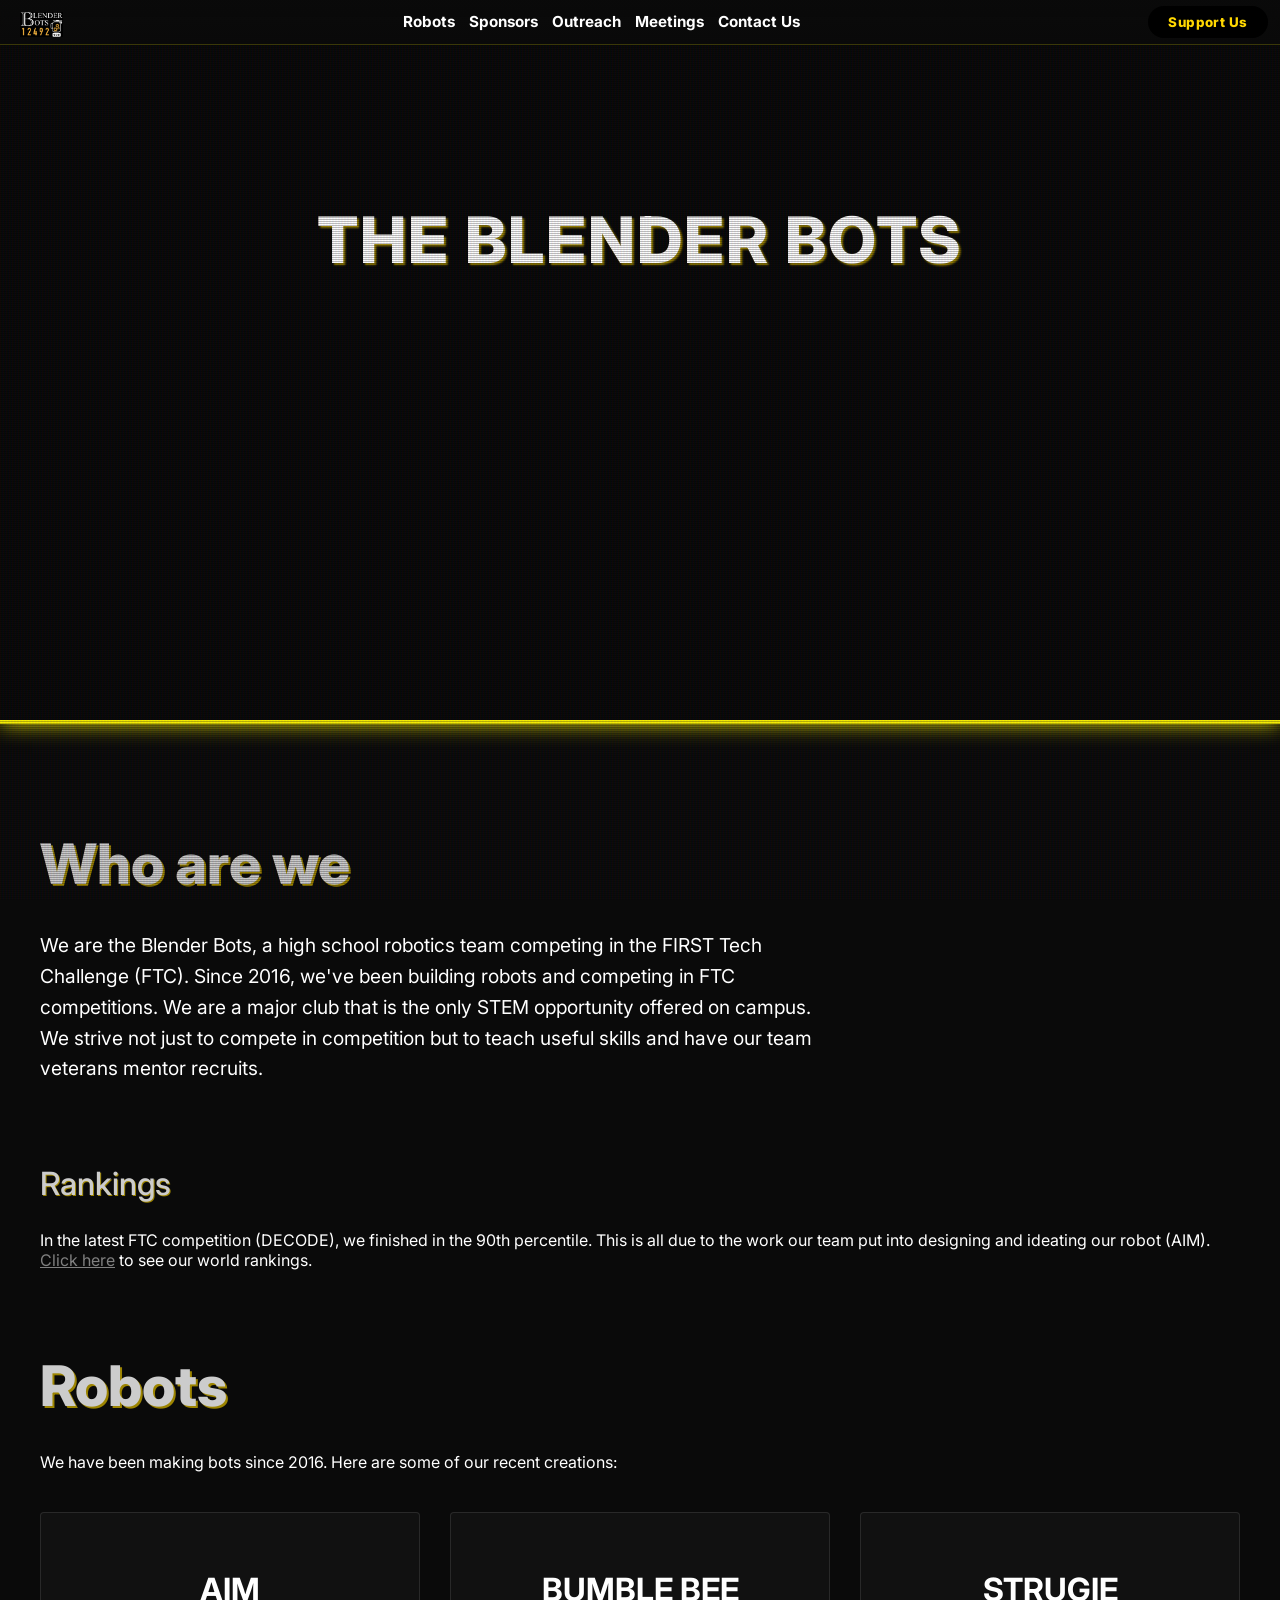
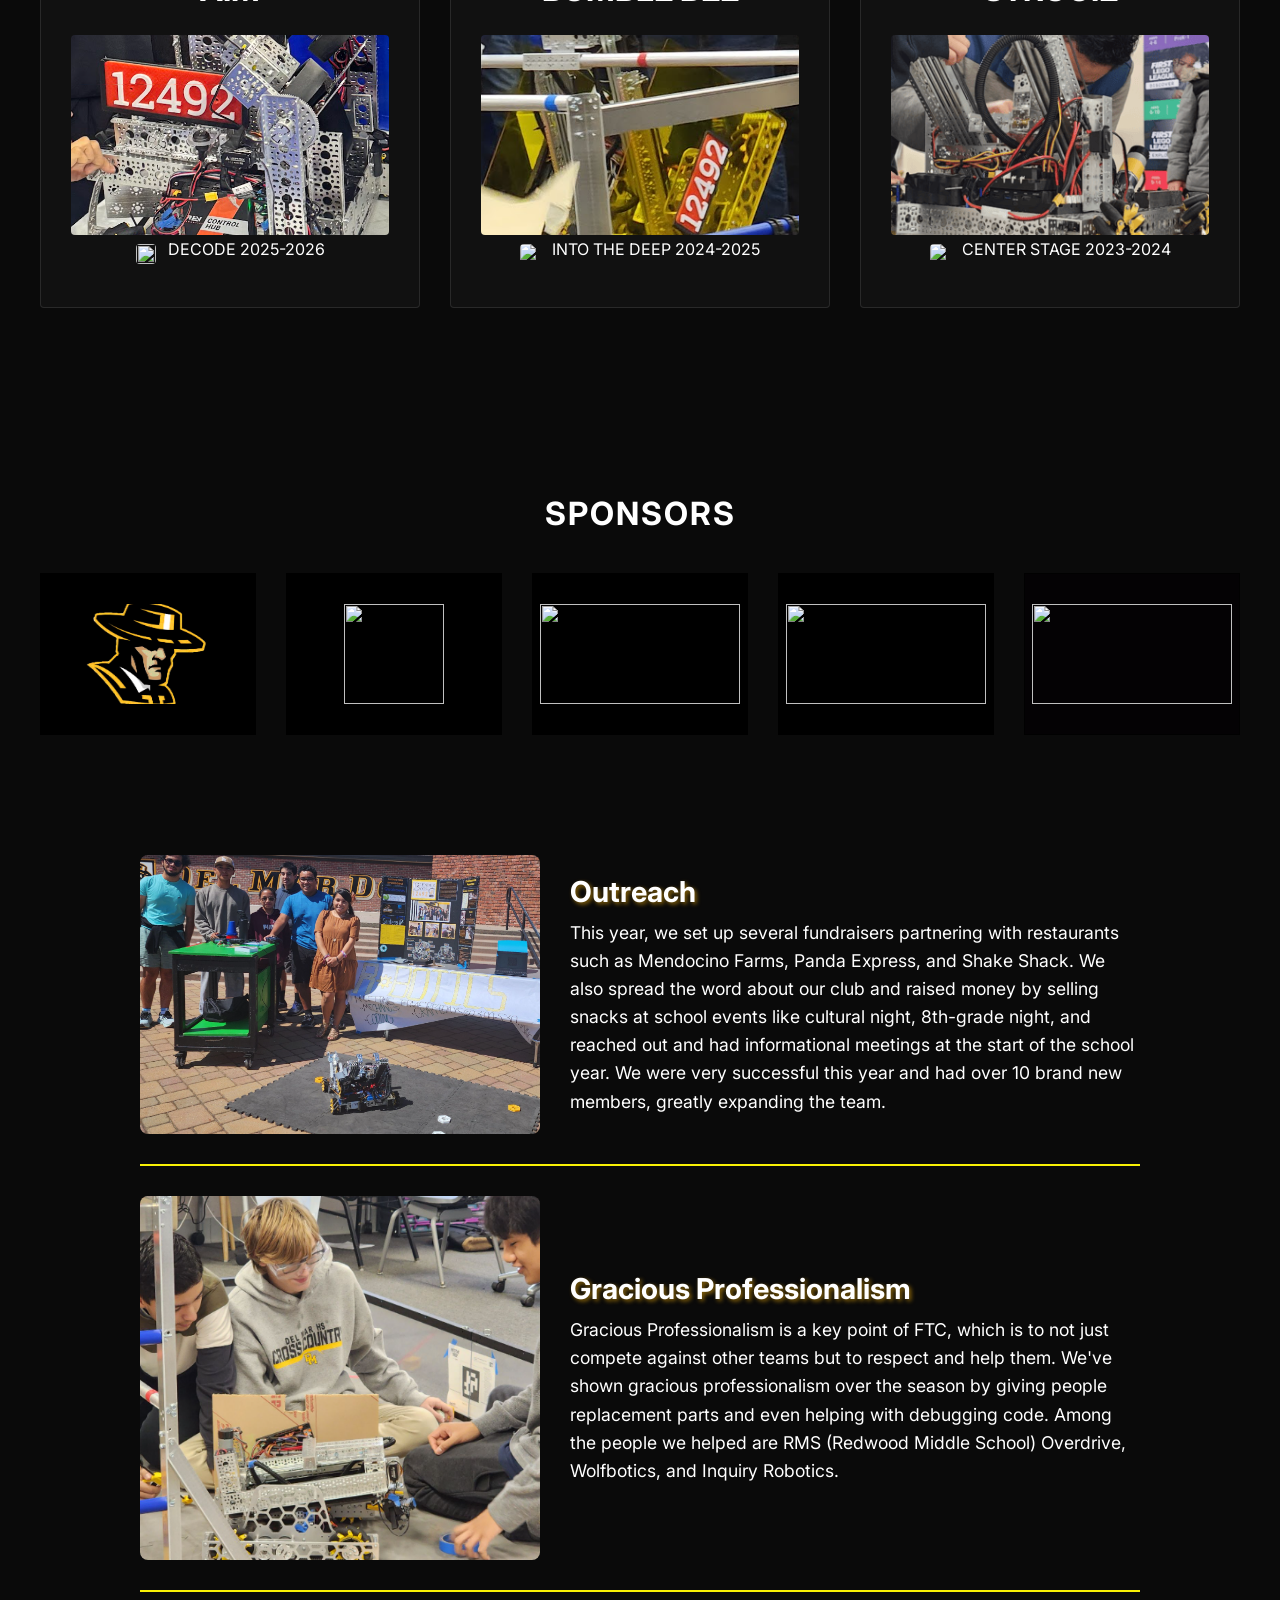
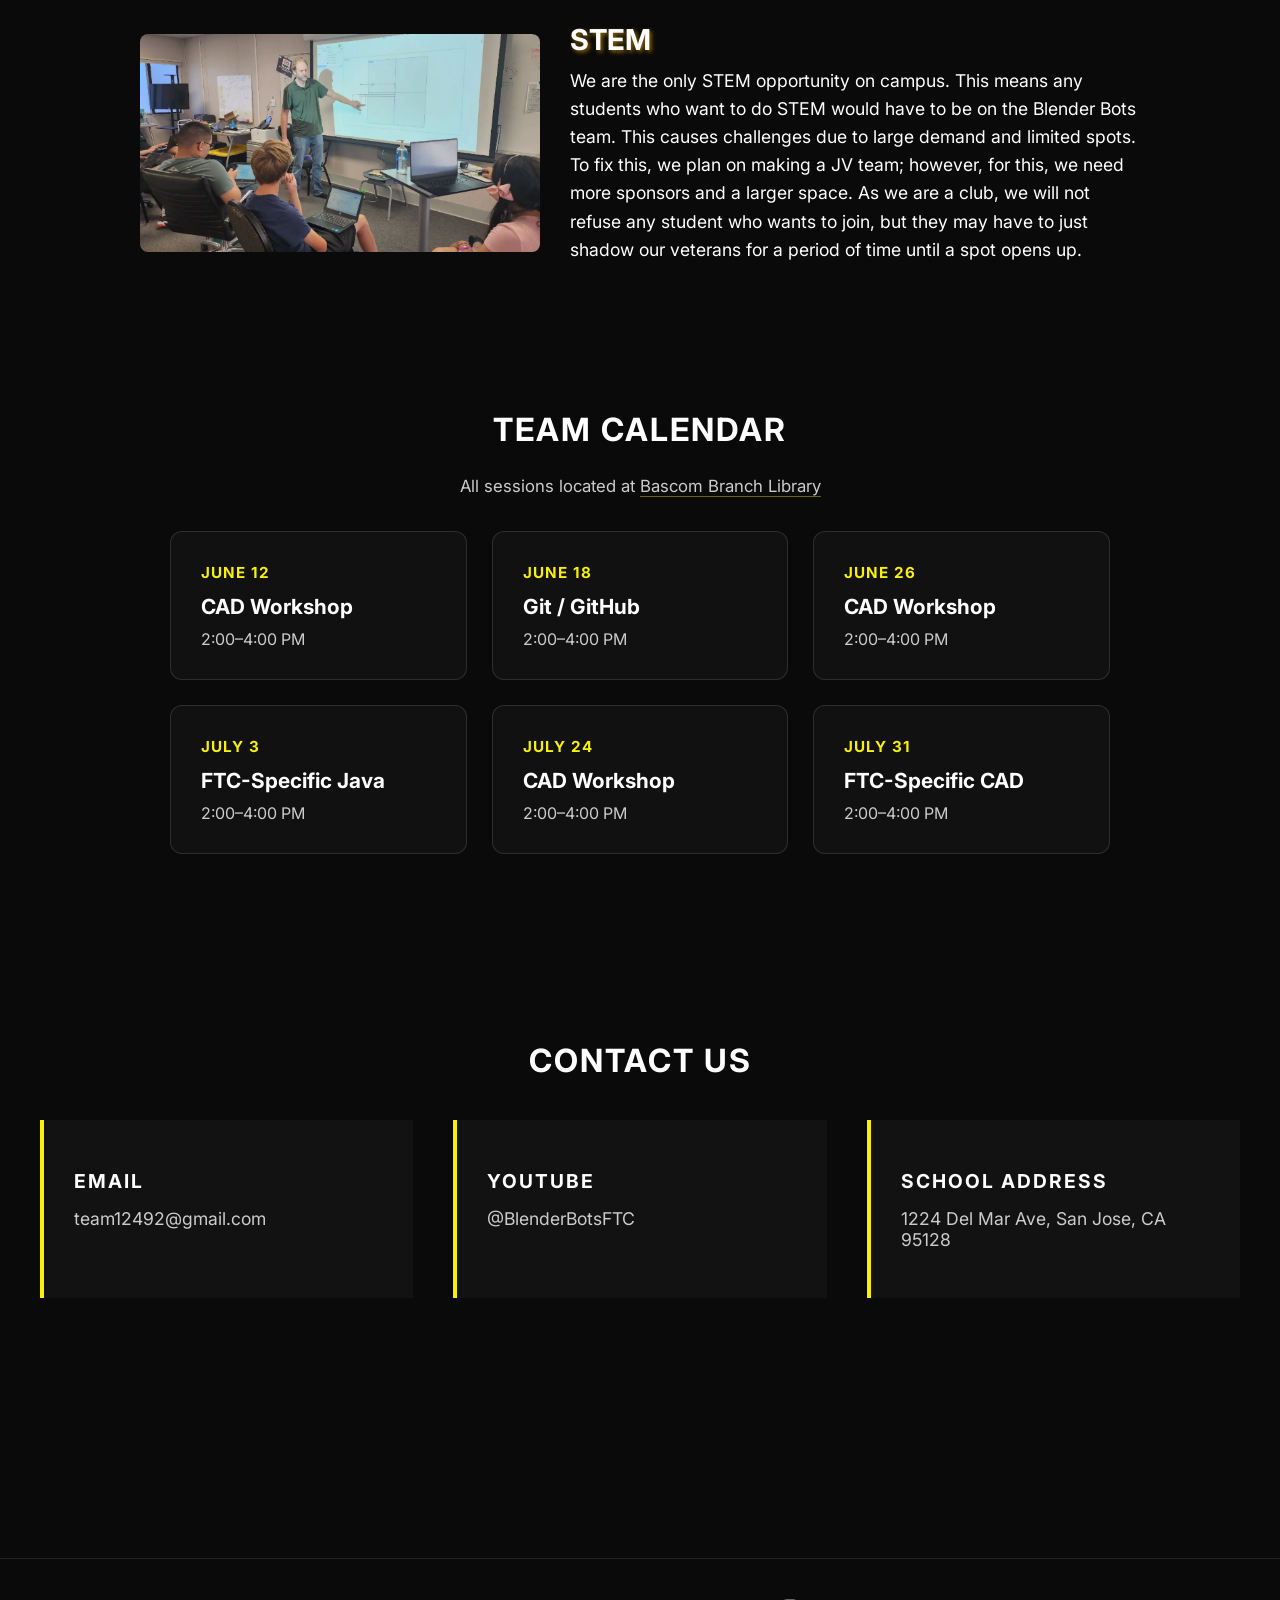
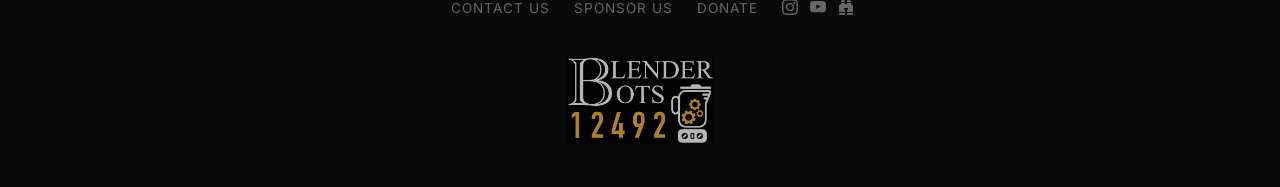
==== commit cc52b487: "fixed date, styling, and missing location" ====
--- a/index.html
+++ b/index.html
@@ -316,7 +316,7 @@
             </section>
             <section id="meetings" class="meetings">
                 <h2 class="opacity-transition">Team Calendar</h2>
-                <p class="calendar-intro">All sessions run 2:00–4:00 PM.</p>
+                <p class="calendar-intro">All sessions located at <a href="https://www.google.com/maps/place/Bascom+Branch+Library/@37.3073905,-121.9336979,649m/data=!3m2!1e3!4b1!4m6!3m5!1s0x808e34ccb20a19c7:0xc225211d4c7d069c!8m2!3d37.3073905!4d-121.9311176!16s%2Fg%2F11b6nnqc_t?entry=ttu&g_ep=EgoyMDI2MDYxNi4wIKXMDSoASAFQAw%3D%3D" target="_blank">Bascom Branch Library</a></p>
                 <div class="calendar-grid">
                     <article class="calendar-card opacity-transition">
                         <span class="calendar-date">June 12</span>
@@ -324,7 +324,7 @@
                         <p>2:00–4:00 PM</p>
                     </article>
                     <article class="calendar-card opacity-transition">
-                        <span class="calendar-date">June 19</span>
+                        <span class="calendar-date">June 18</span>
                         <h3>Git / GitHub</h3>
                         <p>2:00–4:00 PM</p>
                     </article>
--- a/src/styles.css
+++ b/src/styles.css
@@ -622,15 +622,20 @@
 /* ========================================
    CALENDAR SECTION
    ======================================== */
+.meetings,
 .calendar {
     width: 100%;
     max-width: 1000px;
     margin: 0 auto;
     padding: 80px 10px;
     text-align: center;
-}
-
-.calendar h2 {
+    display: flex;
+    flex-direction: column;
+    align-items: center;
+}
+
+.calendar h2,
+.meetings h2 {
     text-transform: uppercase;
     letter-spacing: 2px;
     font-size: 2em;
@@ -641,10 +646,25 @@
     color: var(--light-gray);
     margin-bottom: 35px;
     font-size: 1.05rem;
+    max-width: 800px;
+}
+
+.calendar-intro a {
+    color: var(--light-gray);
+    text-decoration: none;
+    font-size: inherit;
+    border-bottom: 1px solid rgba(248, 240, 5, 0.4);
+    transition: color 0.2s ease, opacity 0.3s;
+}
+
+.calendar-intro a:hover {
+    color: white;
 }
 
 .calendar-grid {
     display: grid;
+    width: 100%;
+    max-width: 940px;
     grid-template-columns: repeat(auto-fit, minmax(250px, 1fr));
     gap: 25px;
 }
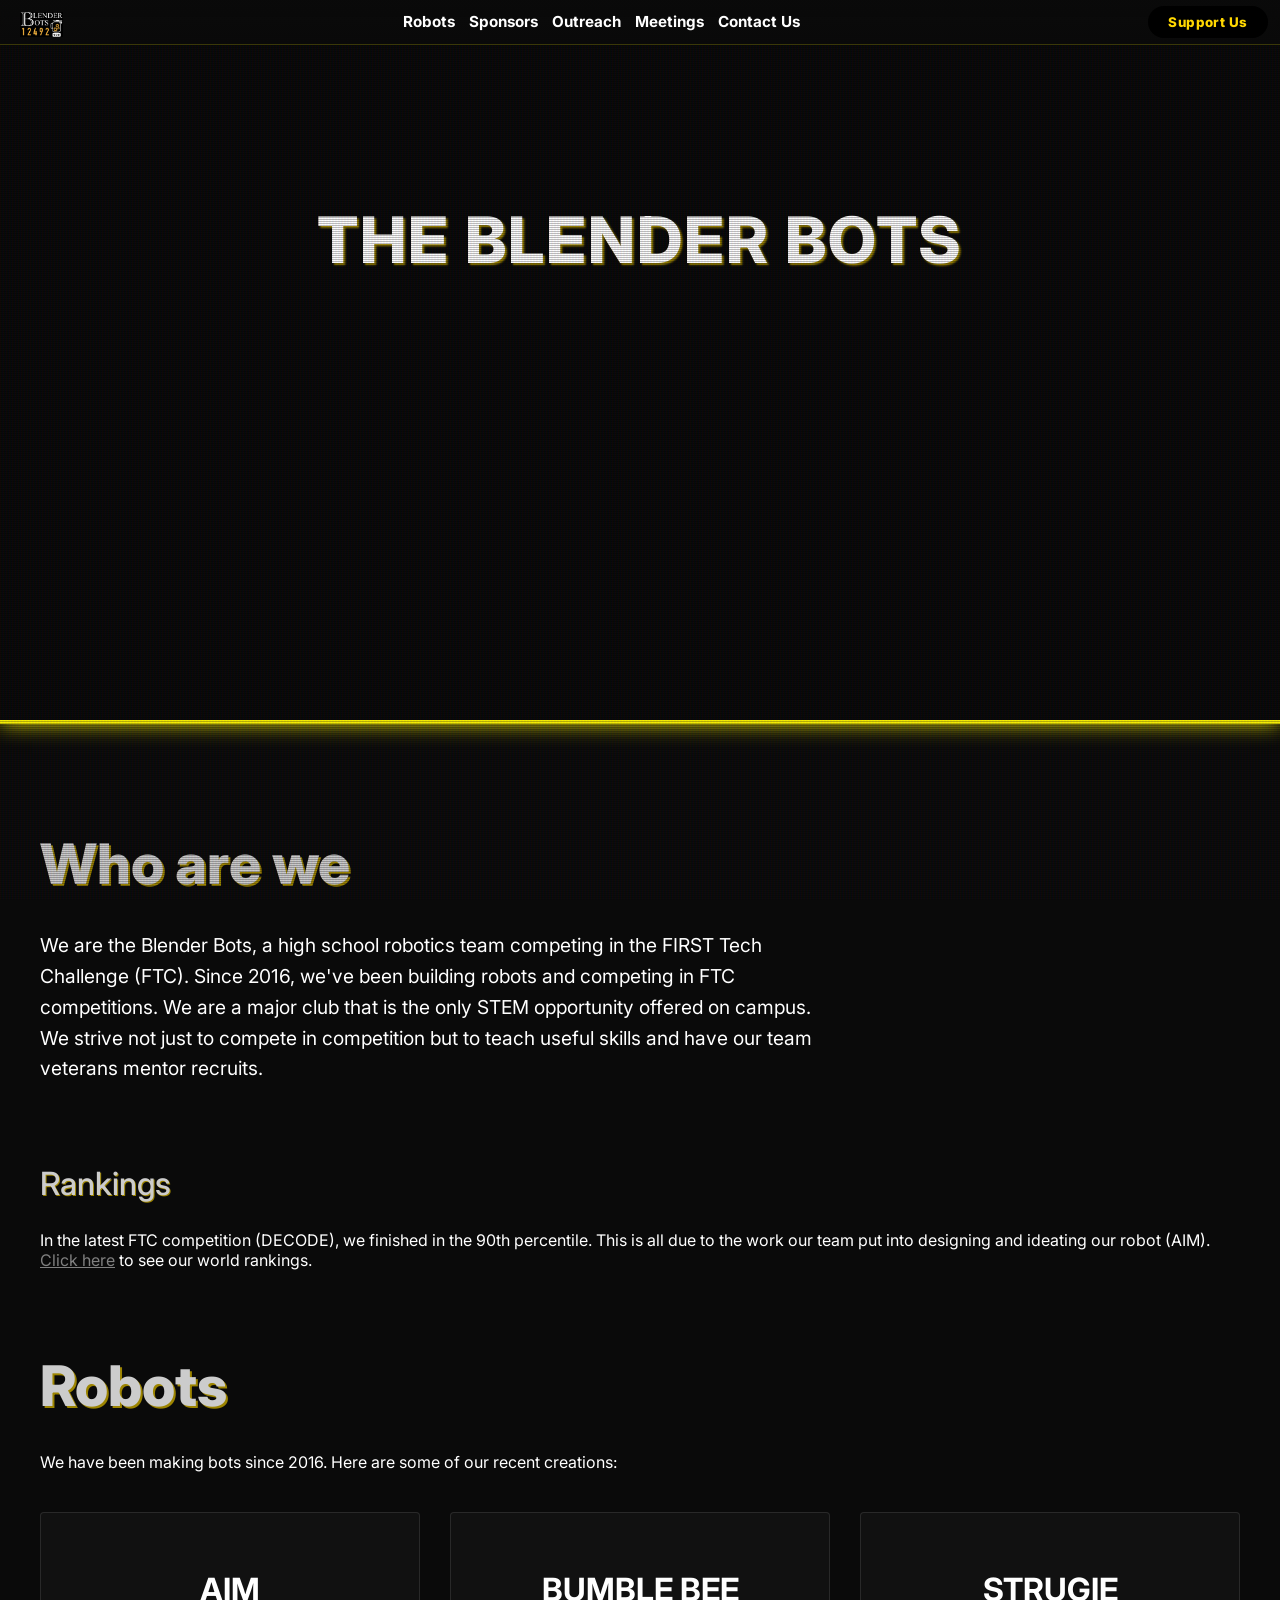
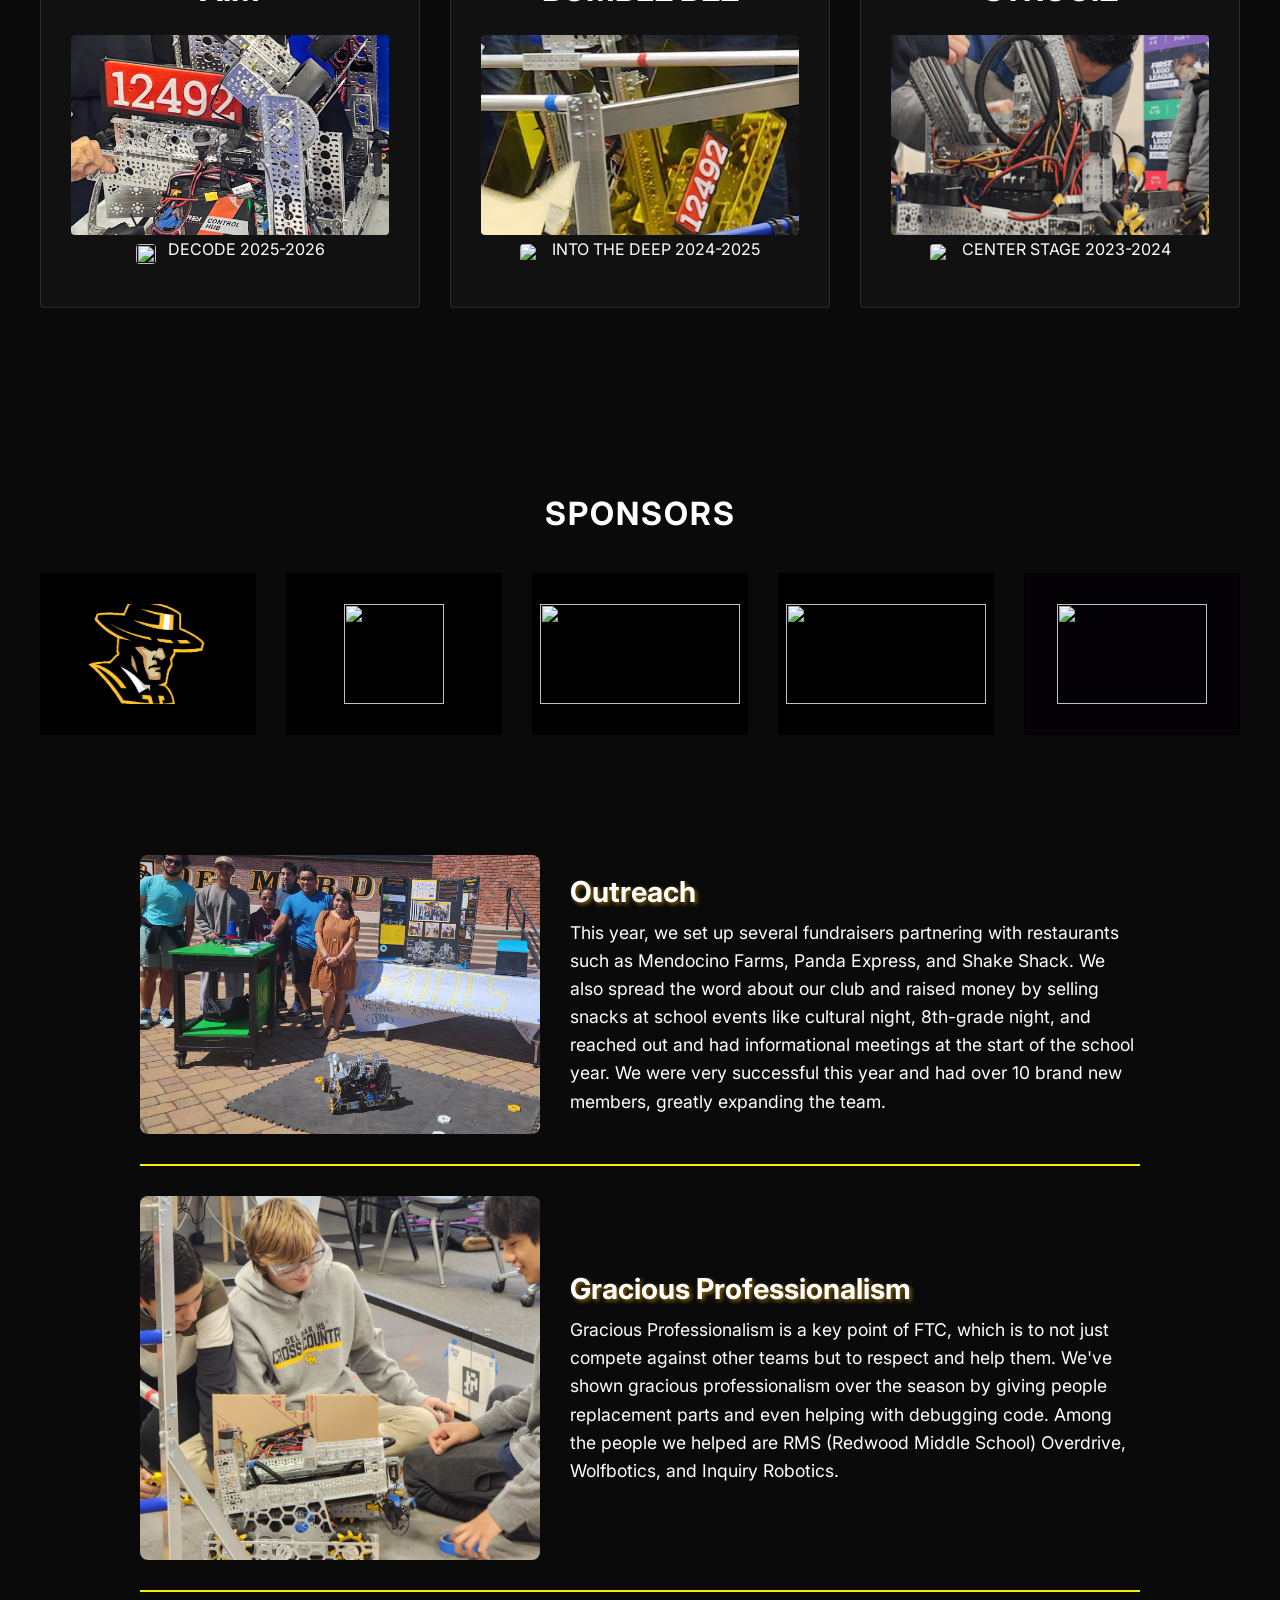
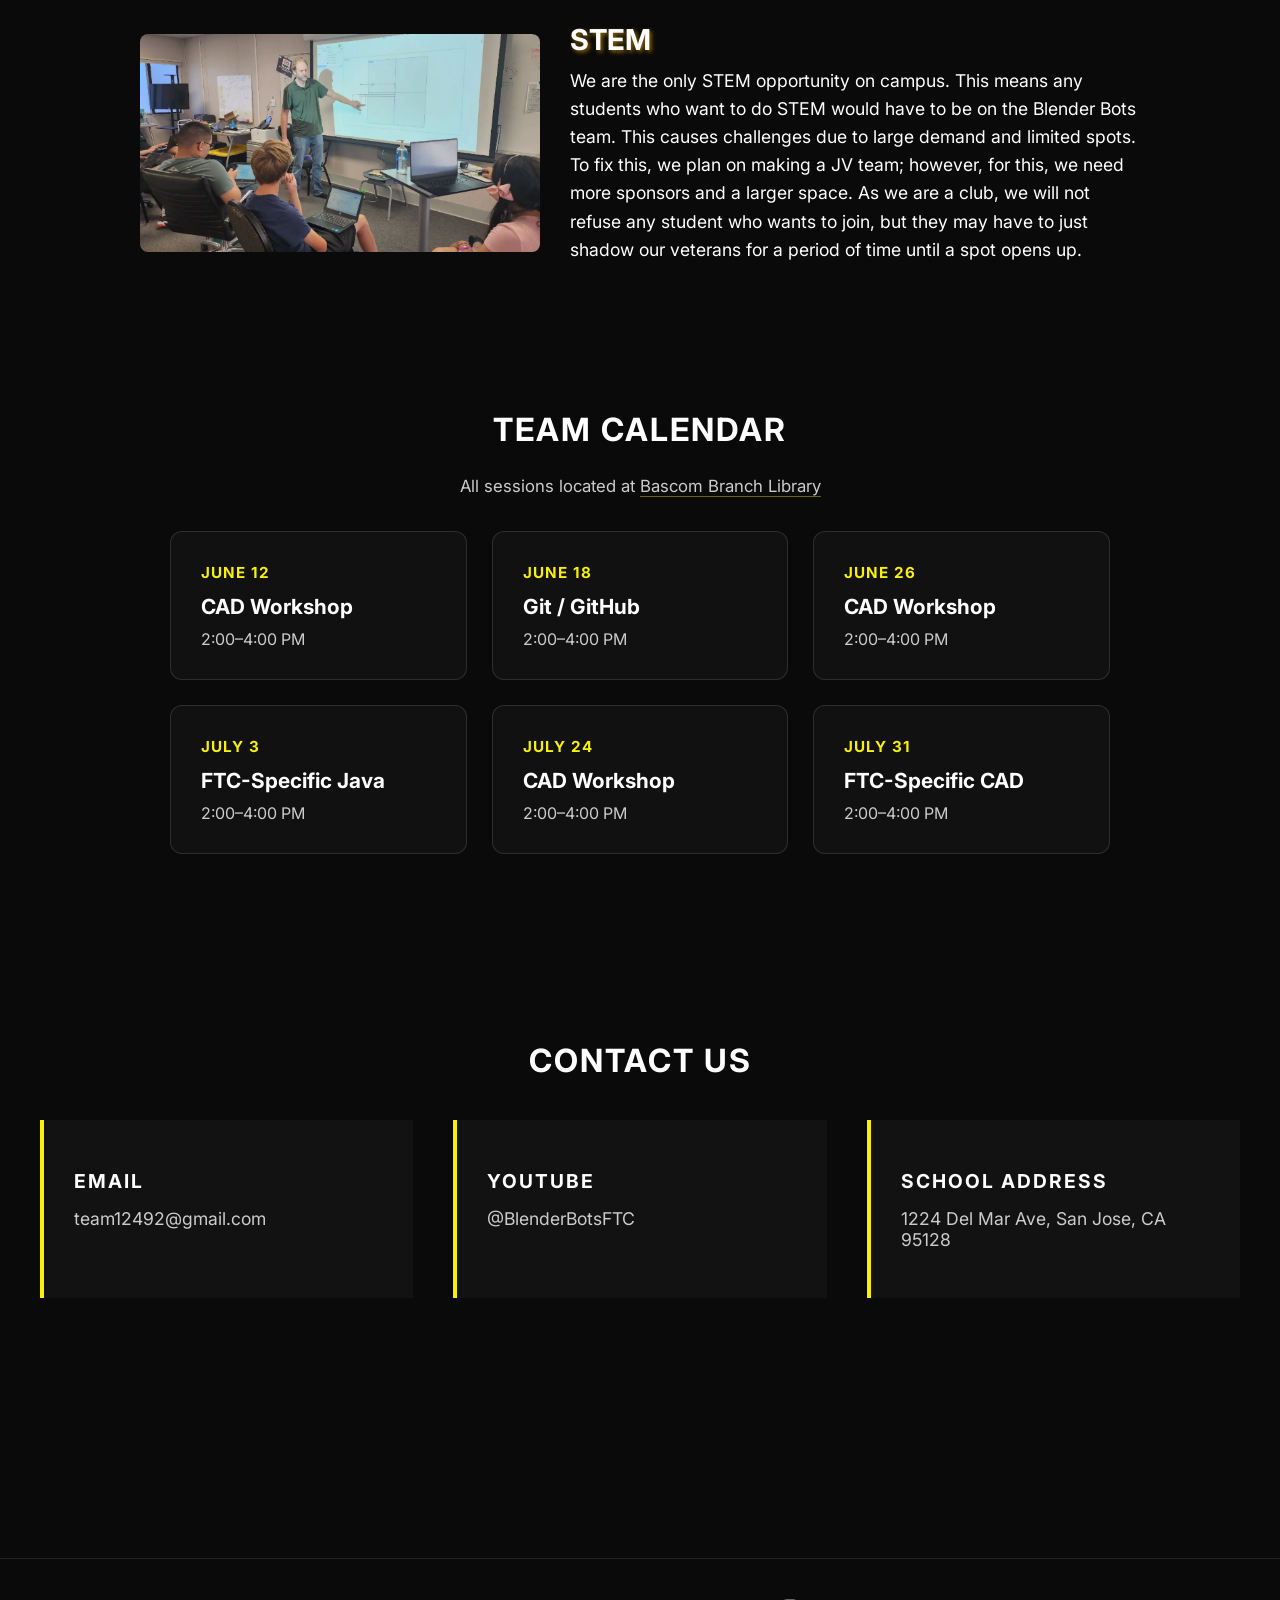
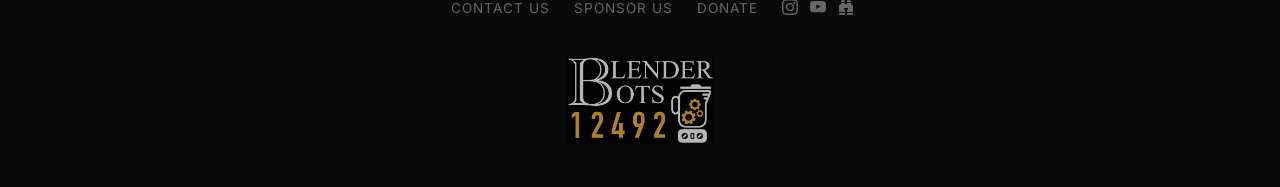
==== commit 662f6b83: "Merge ad73ca4c595bf9e20a237fc1b2b3faec28748762 into cc52b4875811aac15bdd0443fe1ecda9fb7837b9" ====
--- a/index.html
+++ b/index.html
@@ -215,7 +215,7 @@
                         class="sponsor-link-C3"
                         href="https://delmar.cuhsd.org/apps/pages/ptsa"
                         target="_blank"
-                        ><img src="src/photos/Del_Mar.png" alt="" width="300px" height="100px"></a
+                        ><img src="src/photos/Del_Mar.png" alt="" width="150px" height="100px"></a
                     >
                     <a
                         class="sponsor-link-C1"
@@ -240,7 +240,7 @@
                         class="sponsor-link-C2"
                         href="https://www.microsoft.com/"
                         target="_blank"
-                        ><img src="src/photos/Microsoft.png" alt="" width="200px" height="100px"></a
+                        ><img src="src/photos/Microsoft.png" alt="" width="150px" height="100px"></a
                     >
                     
                 </div>
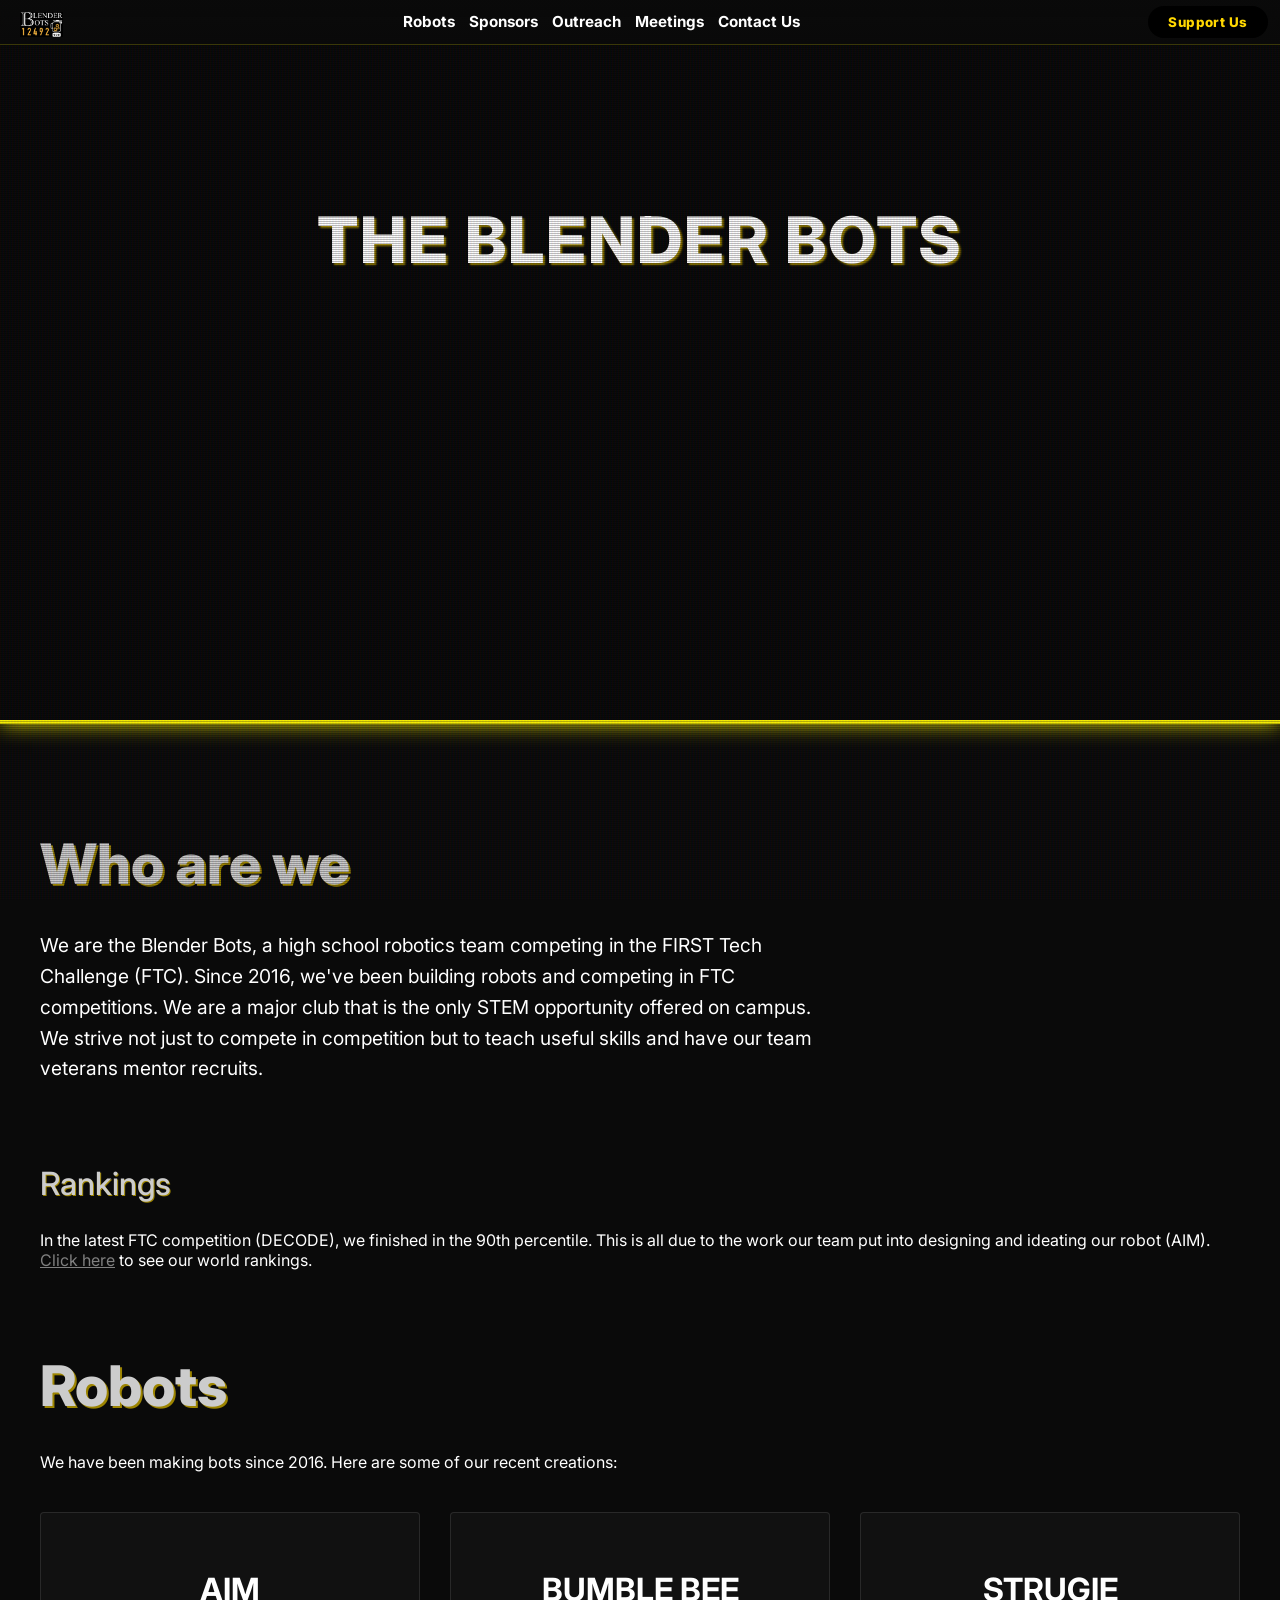
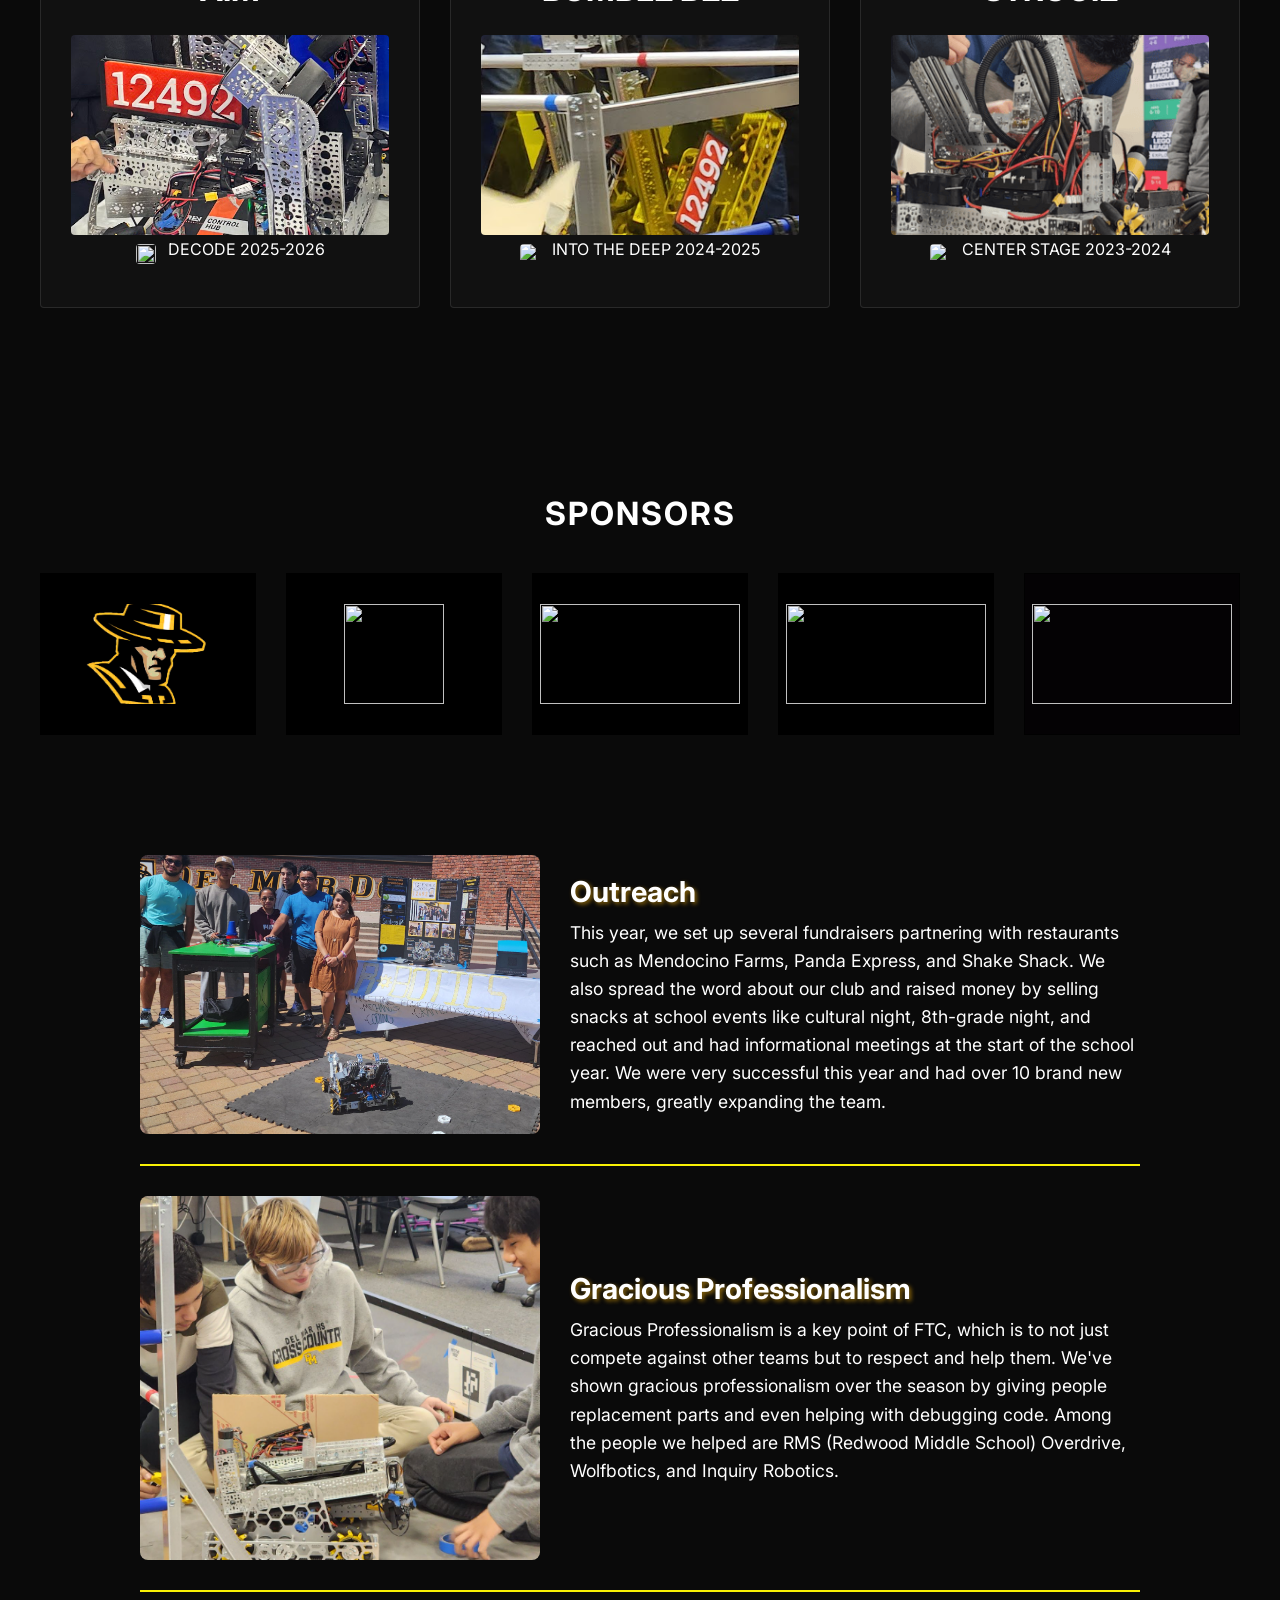
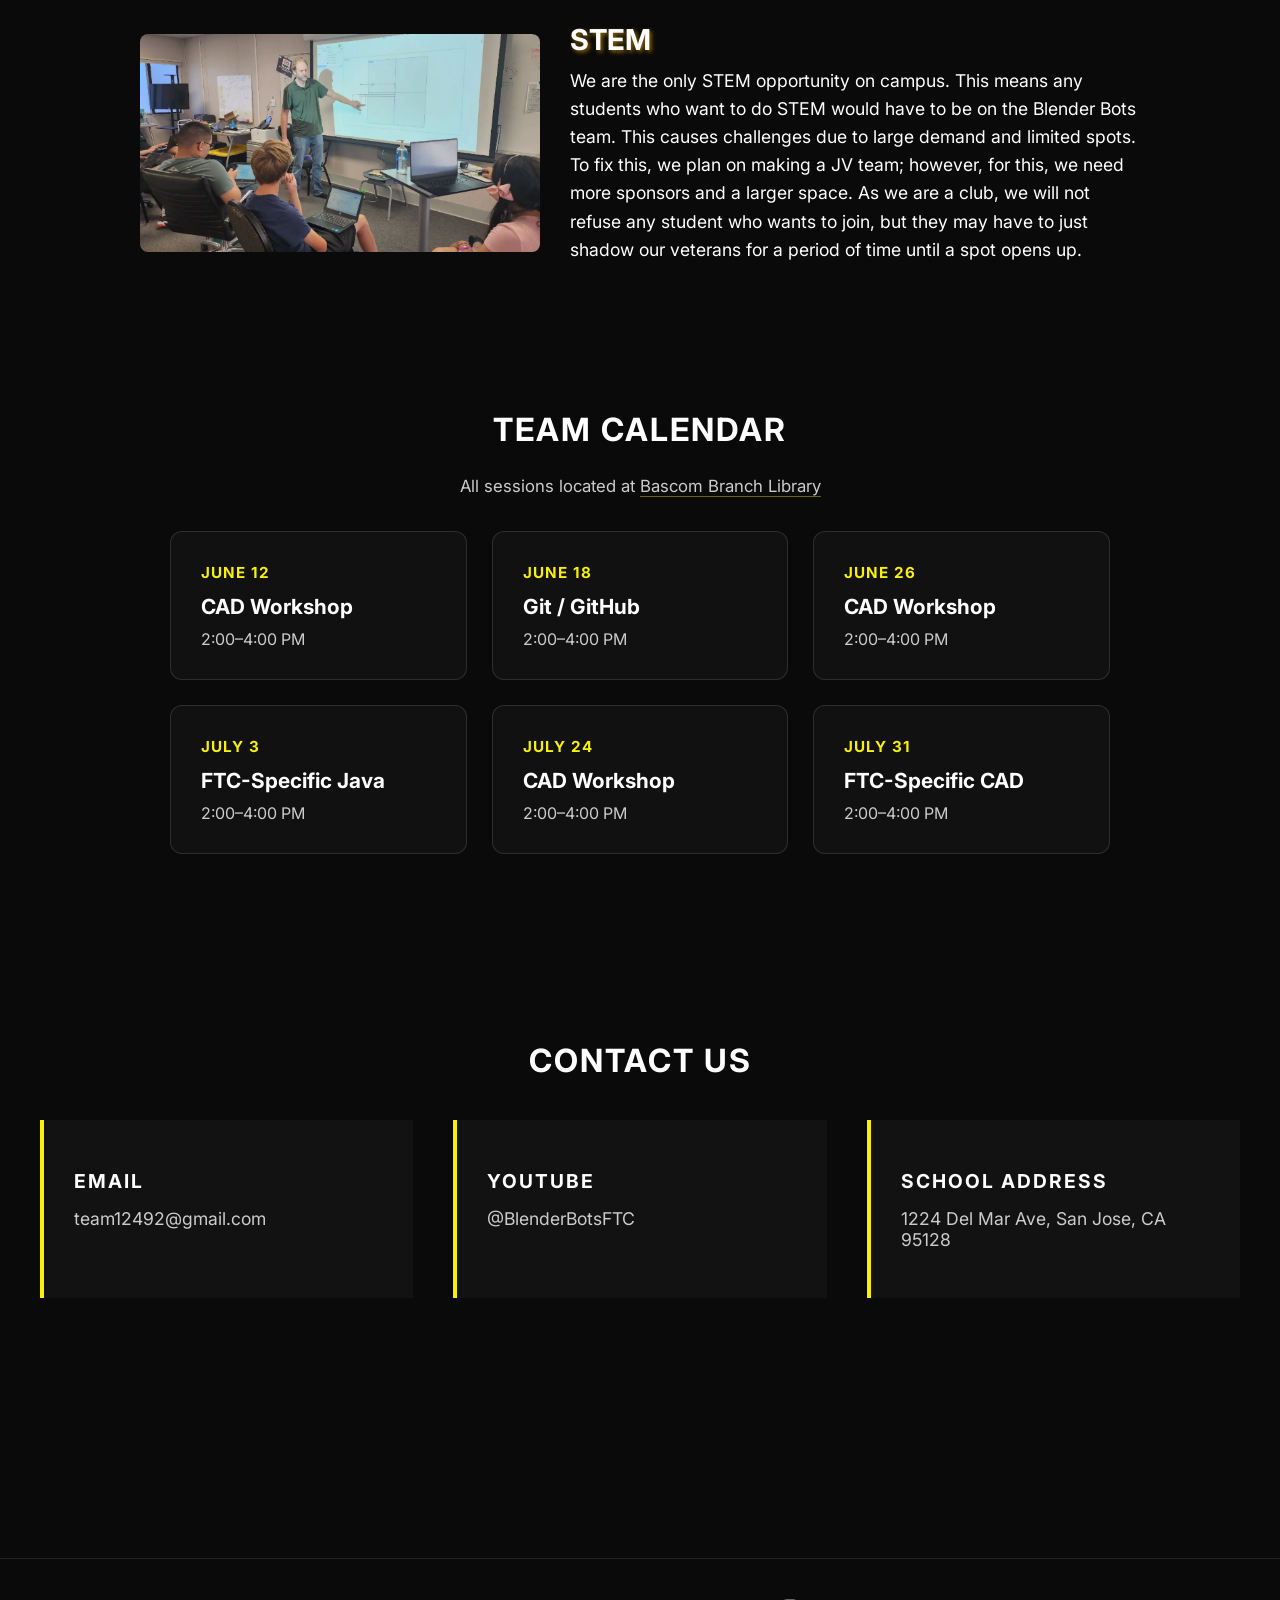
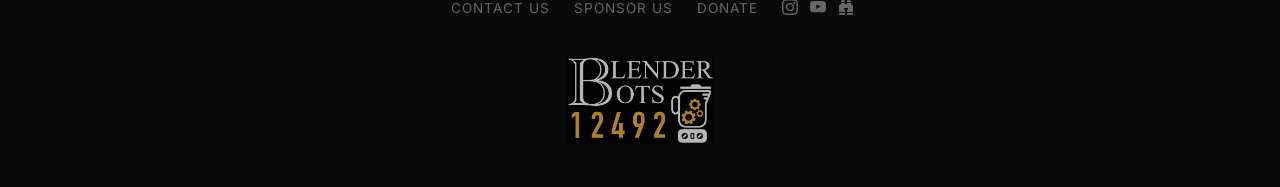
==== commit daa38980: "Merge 5b558cd0c9cadb6720588c595ff6198523379d87 into cc52b4875811aac15bdd0443fe1ecda9fb7837b9" ====
--- a/index.html
+++ b/index.html
@@ -215,7 +215,7 @@
                         class="sponsor-link-C3"
                         href="https://delmar.cuhsd.org/apps/pages/ptsa"
                         target="_blank"
-                        ><img src="src/photos/Del_Mar.png" alt="" width="150px" height="100px"></a
+                        ><img src="src/photos/Del_Mar.png" alt="" width="300px" height="100px"></a
                     >
                     <a
                         class="sponsor-link-C1"
@@ -240,7 +240,7 @@
                         class="sponsor-link-C2"
                         href="https://www.microsoft.com/"
                         target="_blank"
-                        ><img src="src/photos/Microsoft.png" alt="" width="150px" height="100px"></a
+                        ><img src="src/photos/Microsoft.png" alt="" width="200px" height="100px"></a
                     >
                     
                 </div>
@@ -371,10 +371,10 @@
         <footer>
             <div>
                 <ul>
-                    <li><a href="mailto:team12492@gmail.com">contact us</a></li>
+                    <li><a href="mailto:team12492@gmail.com" target="_blank">contact us</a></li>
                     <li><a href="src/sponsorUs.html">sponsor us</a></li>
-                    <li><a href="https://cuhsd.graystep.com/Index.aspx#/780365/product/55817">Donate</a></li>
-                    <li><a href="https://www.instagram.com/blenderbots/"
+                    <li><a href="https://cuhsd.graystep.com/Index.aspx#/780365/product/55817" target="_blank">Donate</a></li>
+                    <li><a href="https://www.instagram.com/blenderbots/" target="_blank"
                      ><svg
                                 xmlns="http://www.w3.org/2000/svg"
                                 width="16"
@@ -387,7 +387,7 @@
                                     d="M8 0C5.829 0 5.556.01 4.703.048 3.85.088 3.269.222 2.76.42a3.917 3.917 0 0 0-1.417.923A3.927 3.927 0 0 0 .42 2.76C.222 3.268.087 3.85.048 4.7.01 5.555 0 5.827 0 8.001c0 2.172.01 2.444.048 3.297.04.852.174 1.433.372 1.942.205.526.478.972.923 1.417.444.445.89.719 1.416.923.51.198 1.09.333 1.942.372C5.555 15.99 5.827 16 8 16s2.444-.01 3.298-.048c.851-.04 1.434-.174 1.943-.372a3.916 3.916 0 0 0 1.416-.923c.445-.445.718-.891.923-1.417.197-.509.332-1.09.372-1.942C15.99 10.445 16 10.173 16 8s-.01-2.445-.048-3.299c-.04-.851-.175-1.433-.372-1.941a3.926 3.926 0 0 0-.923-1.417A3.911 3.911 0 0 0 13.24.42c-.51-.198-1.092-.333-1.943-.372C10.443.01 10.172 0 7.998 0h.003zm-.717 1.442h.718c2.136 0 2.389.007 3.232.046.78.035 1.204.166 1.486.275.373.145.64.319.92.599.28.28.453.546.598.92.11.281.24.705.275 1.485.039.843.047 1.096.047 3.231s-.008 2.389-.047 3.232c-.035.78-.166 1.203-.275 1.485a2.47 2.47 0 0 1-.599.919c-.28.28-.546.453-.92.598-.28.11-.704.24-1.485.276-.843.038-1.096.047-3.232.047s-2.39-.009-3.233-.047c-.78-.036-1.203-.166-1.485-.276a2.478 2.478 0 0 1-.92-.598 2.48 2.48 0 0 1-.6-.92c-.109-.281-.24-.705-.275-1.485-.038-.843-.046-1.096-.046-3.233 0-2.136.008-2.388.046-3.231.036-.78.166-1.204.276-1.486.145-.373.319-.64.599-.92.28-.28.546-.453.92-.598.282-.11.705-.24 1.485-.276.738-.034 1.024-.044 2.515-.045v.002zm4.988 1.328a.96.96 0 1 0 0 1.92.96.96 0 0 0 0-1.92zm-4.27 1.122a4.109 4.109 0 1 0 0 8.217 4.109 4.109 0 0 0 0-8.217zm0 1.441a2.667 2.667 0 1 1 0 5.334 2.667 2.667 0 0 1 0-5.334z"
                                 /></svg
                         ></a>
-                        <a href=""
+                        <a href="" target="_blank"
                             ><svg
                                 xmlns="http://www.w3.org/2000/svg"
                                 width="16"
@@ -400,7 +400,7 @@
                                     d="M8.051 1.999h.089c.822.003 4.987.033 6.11.335a2.01 2.01 0 0 1 1.415 1.42c.101.38.172.883.22 1.402l.01.104.022.26.008.104c.065.914.073 1.77.074 1.957v.075c-.001.194-.01 1.108-.082 2.06l-.008.105-.009.104c-.05.572-.124 1.14-.235 1.558a2.007 2.007 0 0 1-1.415 1.42c-1.16.312-5.569.334-6.18.335h-.142c-.309 0-1.587-.006-2.927-.052l-.17-.006-.087-.004-.171-.007-.171-.007c-1.11-.049-2.167-.128-2.654-.26a2.007 2.007 0 0 1-1.415-1.419c-.111-.417-.185-.986-.235-1.558L.09 9.82l-.008-.104A31.4 31.4 0 0 1 0 7.68v-.122C.002 7.343.01 6.6.064 5.78l.007-.103.003-.052.008-.104.022-.26.01-.104c.048-.519.119-1.023.22-1.402a2.007 2.007 0 0 1 1.415-1.42c.487-.13 1.544-.21 2.654-.26l.17-.007.172-.006.086-.003.171-.007A99.788 99.788 0 0 1 7.858 2h.193zM6.4 5.209v4.818l4.157-2.408L6.4 5.209z"
                                 /></svg
                         ></a>
-                        <a href="https://ftcscout.org/teams/12492"
+                        <a href="https://ftcscout.org/teams/12492" target="_blank"
                             ><svg
                                 xmlns="http://www.w3.org/2000/svg"
                                 width="16"
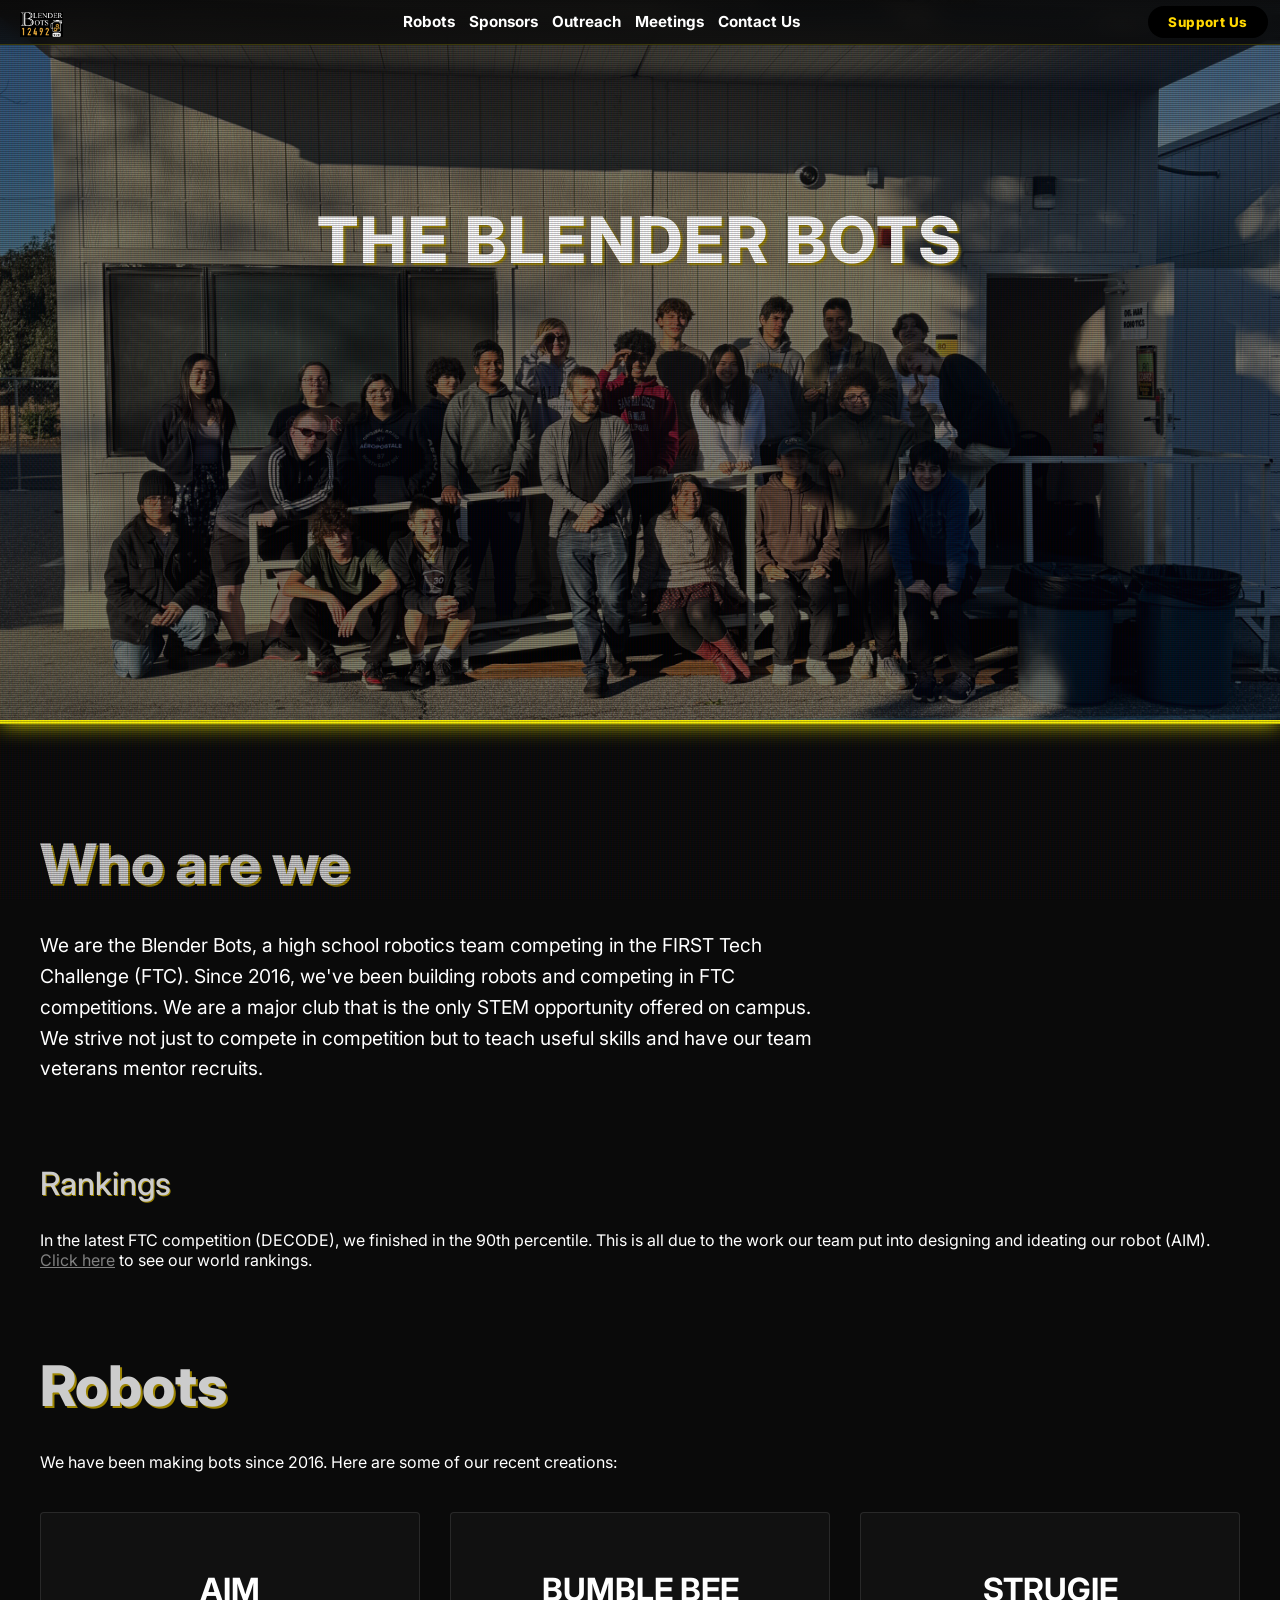
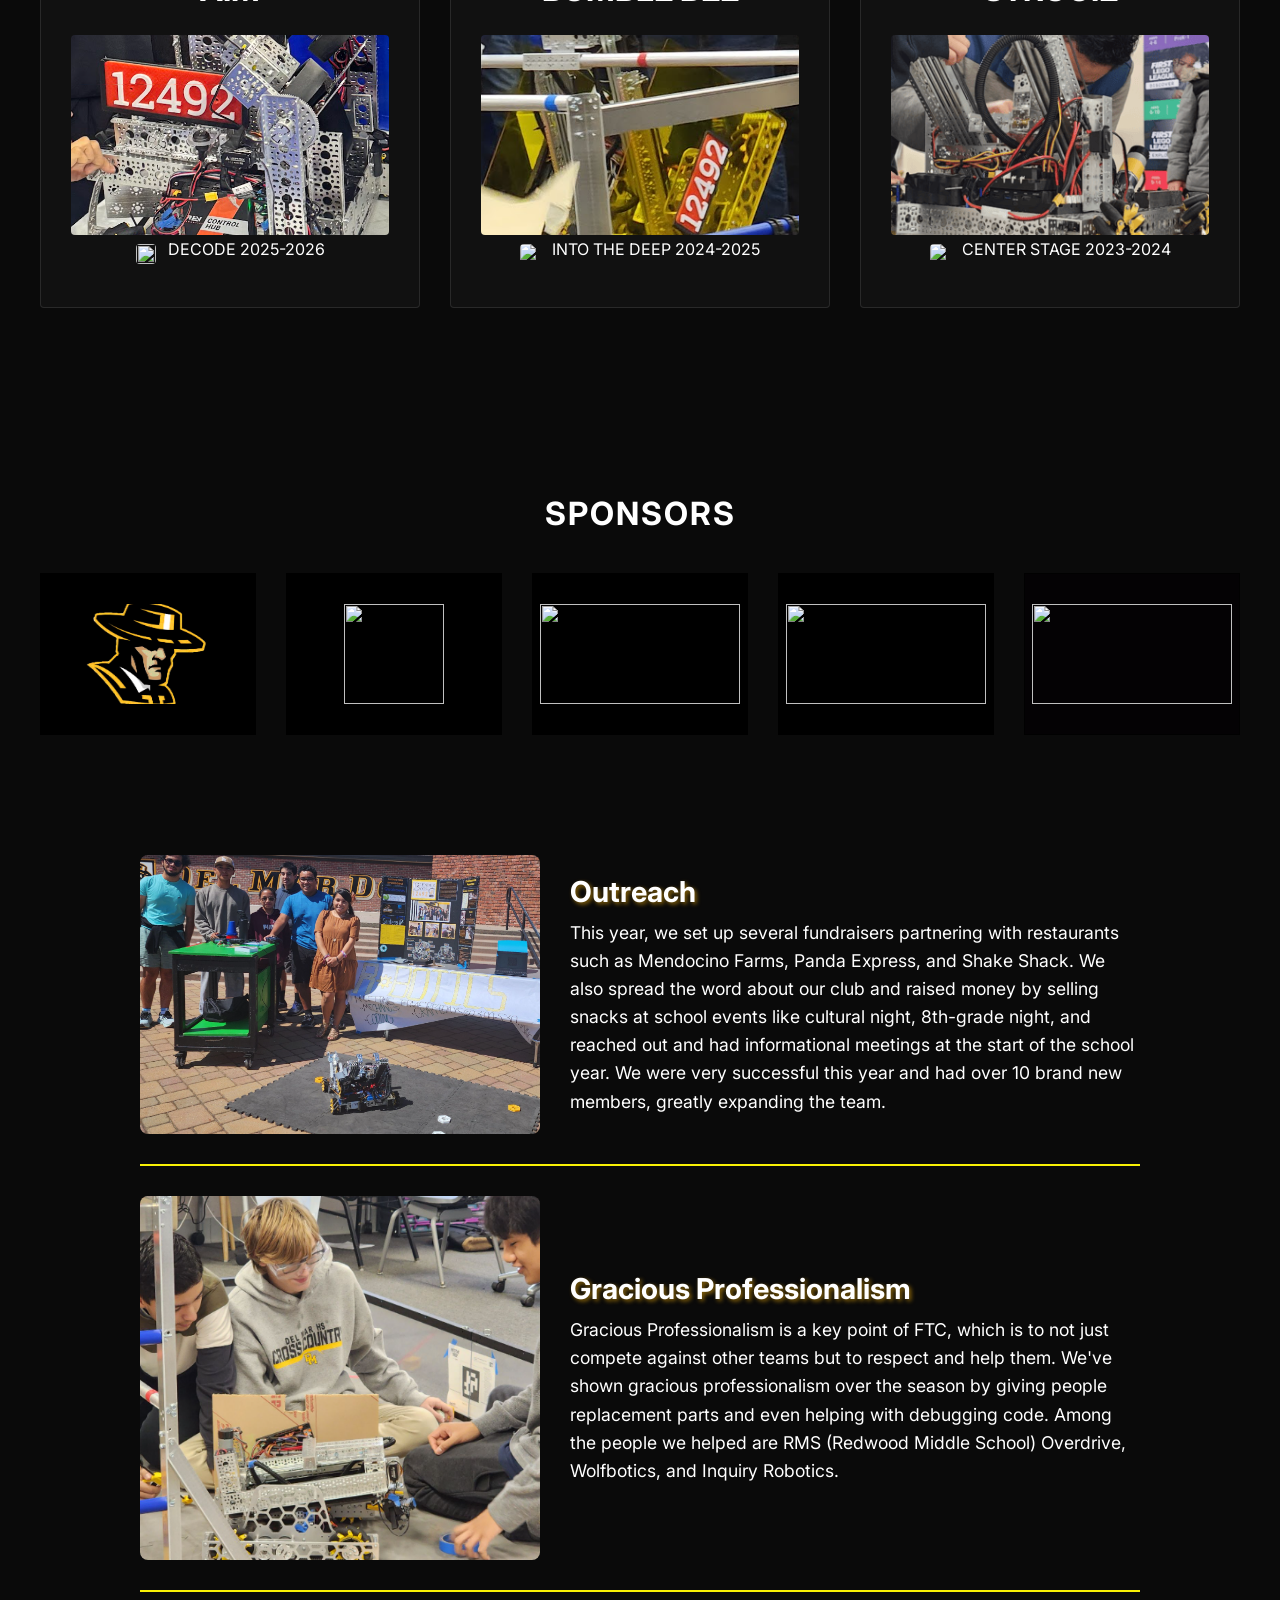
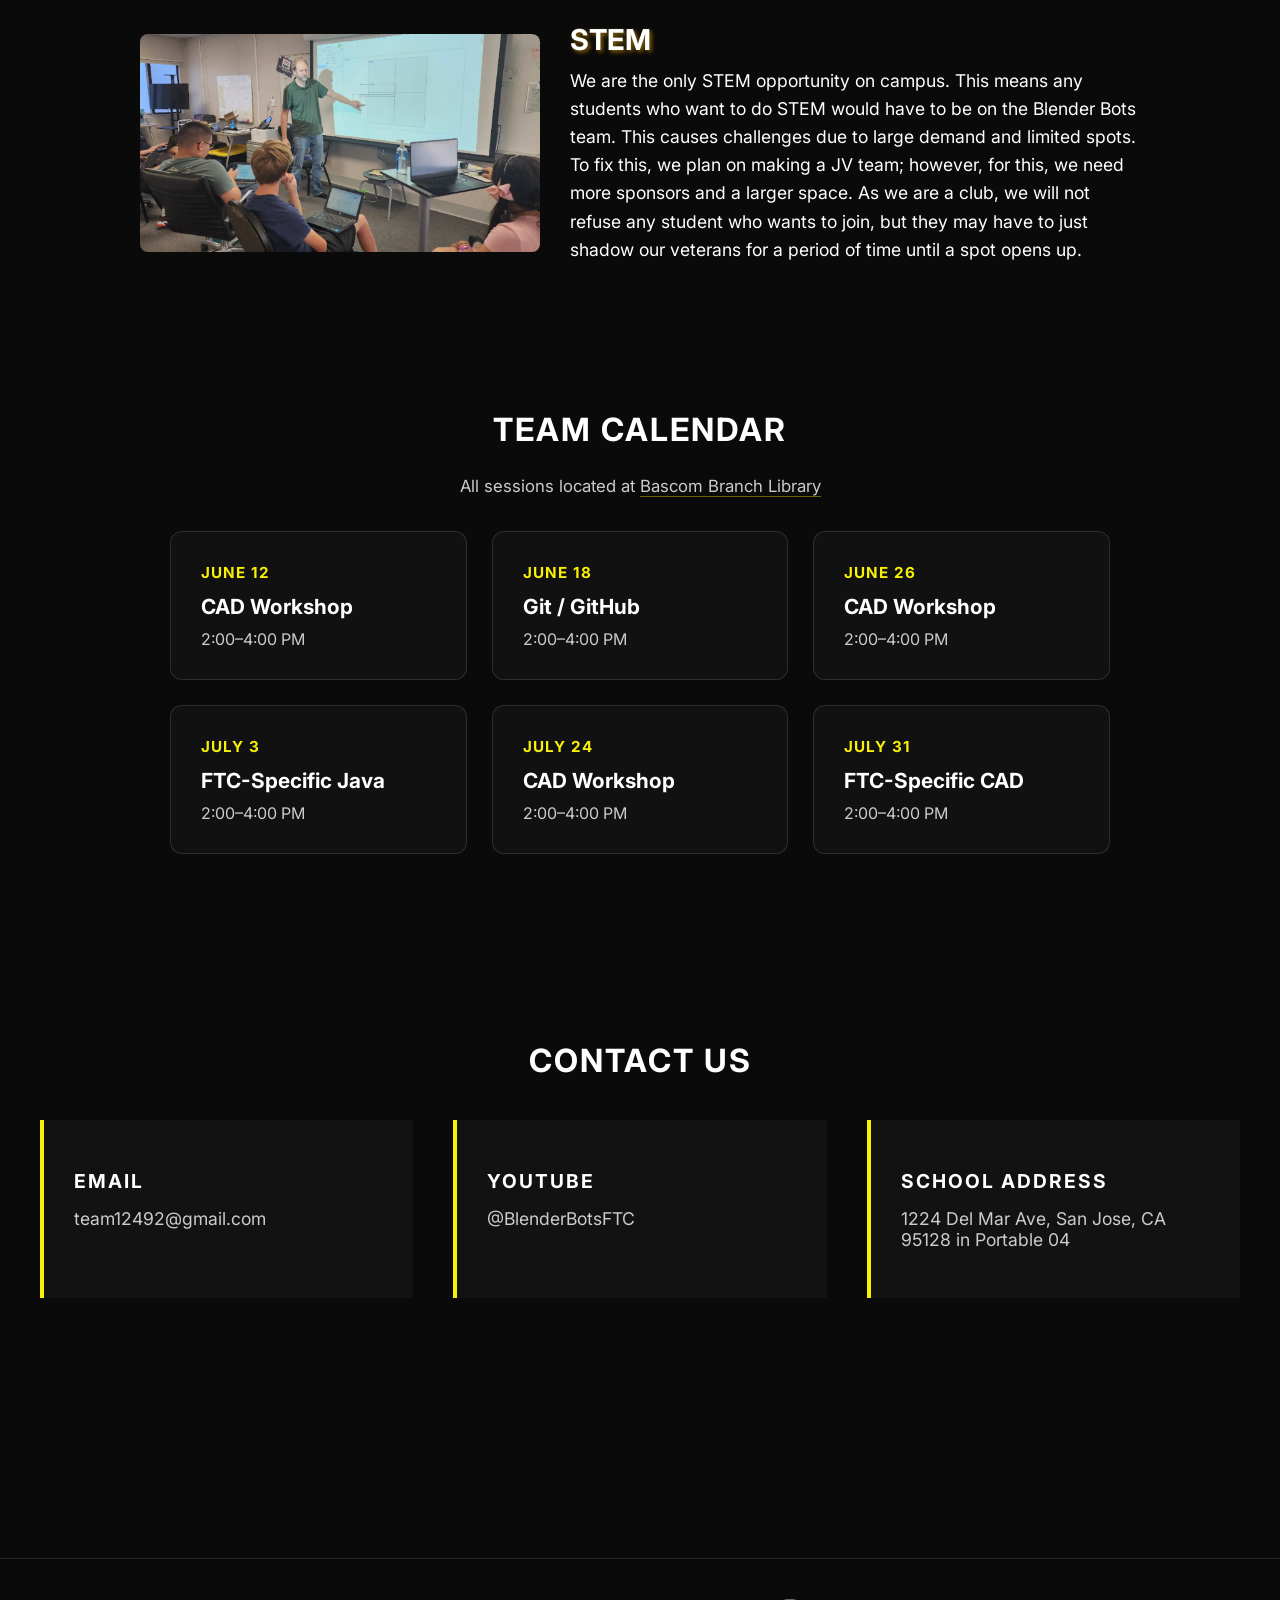
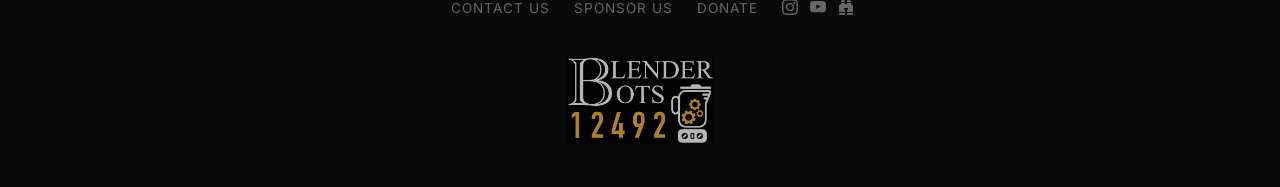
==== commit 6c991953: "Added Portable 04 to the address on the website" ====
--- a/index.html
+++ b/index.html
@@ -363,7 +363,7 @@
                     </div>
                     <div class="contact-card">
                         <h3>School Address</h3>
-                        <a href="https://www.google.com/maps/place/1224+Del+Mar+Ave,+San+Jose,+CA+95128/@37.3053772,-121.9286302,51m/data=!3m1!1e3!4m6!3m5!1s0x808e34cbbb496e75:0x187c0ea1d33e9135!8m2!3d37.3054282!4d-121.9283924!16s%2Fg%2F11x8s96hvb?entry=ttu&g_ep=EgoyMDI2MDUyNy4wIKXMDSoASAFQAw%3D%3D" target="_blank">1224 Del Mar Ave, San Jose, CA 95128</p>
+                        <a href="https://www.google.com/maps/place/1224+Del+Mar+Ave,+San+Jose,+CA+95128/@37.3053772,-121.9286302,51m/data=!3m1!1e3!4m6!3m5!1s0x808e34cbbb496e75:0x187c0ea1d33e9135!8m2!3d37.3054282!4d-121.9283924!16s%2Fg%2F11x8s96hvb?entry=ttu&g_ep=EgoyMDI2MDUyNy4wIKXMDSoASAFQAw%3D%3D" target="_blank">1224 Del Mar Ave, San Jose, CA 95128 in Portable 04</p>
                     </div>
                 </div>
             </section>
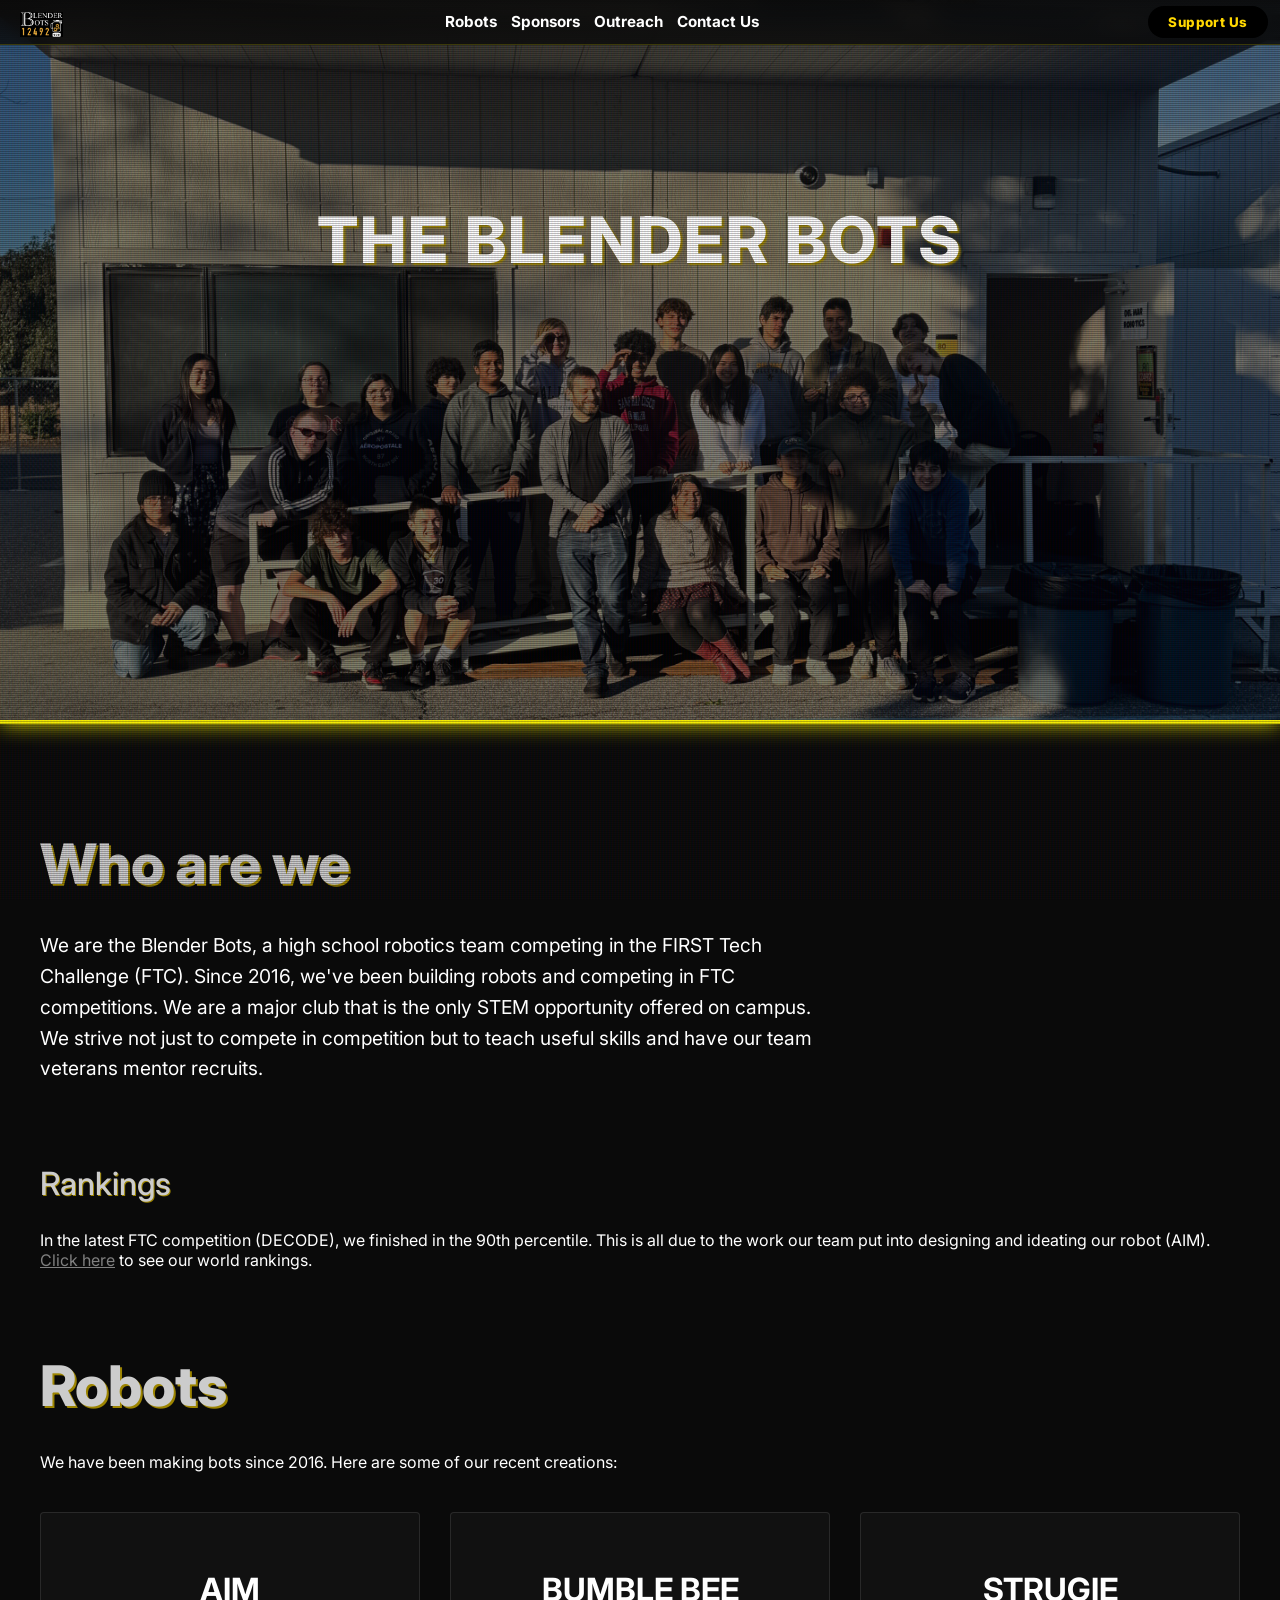
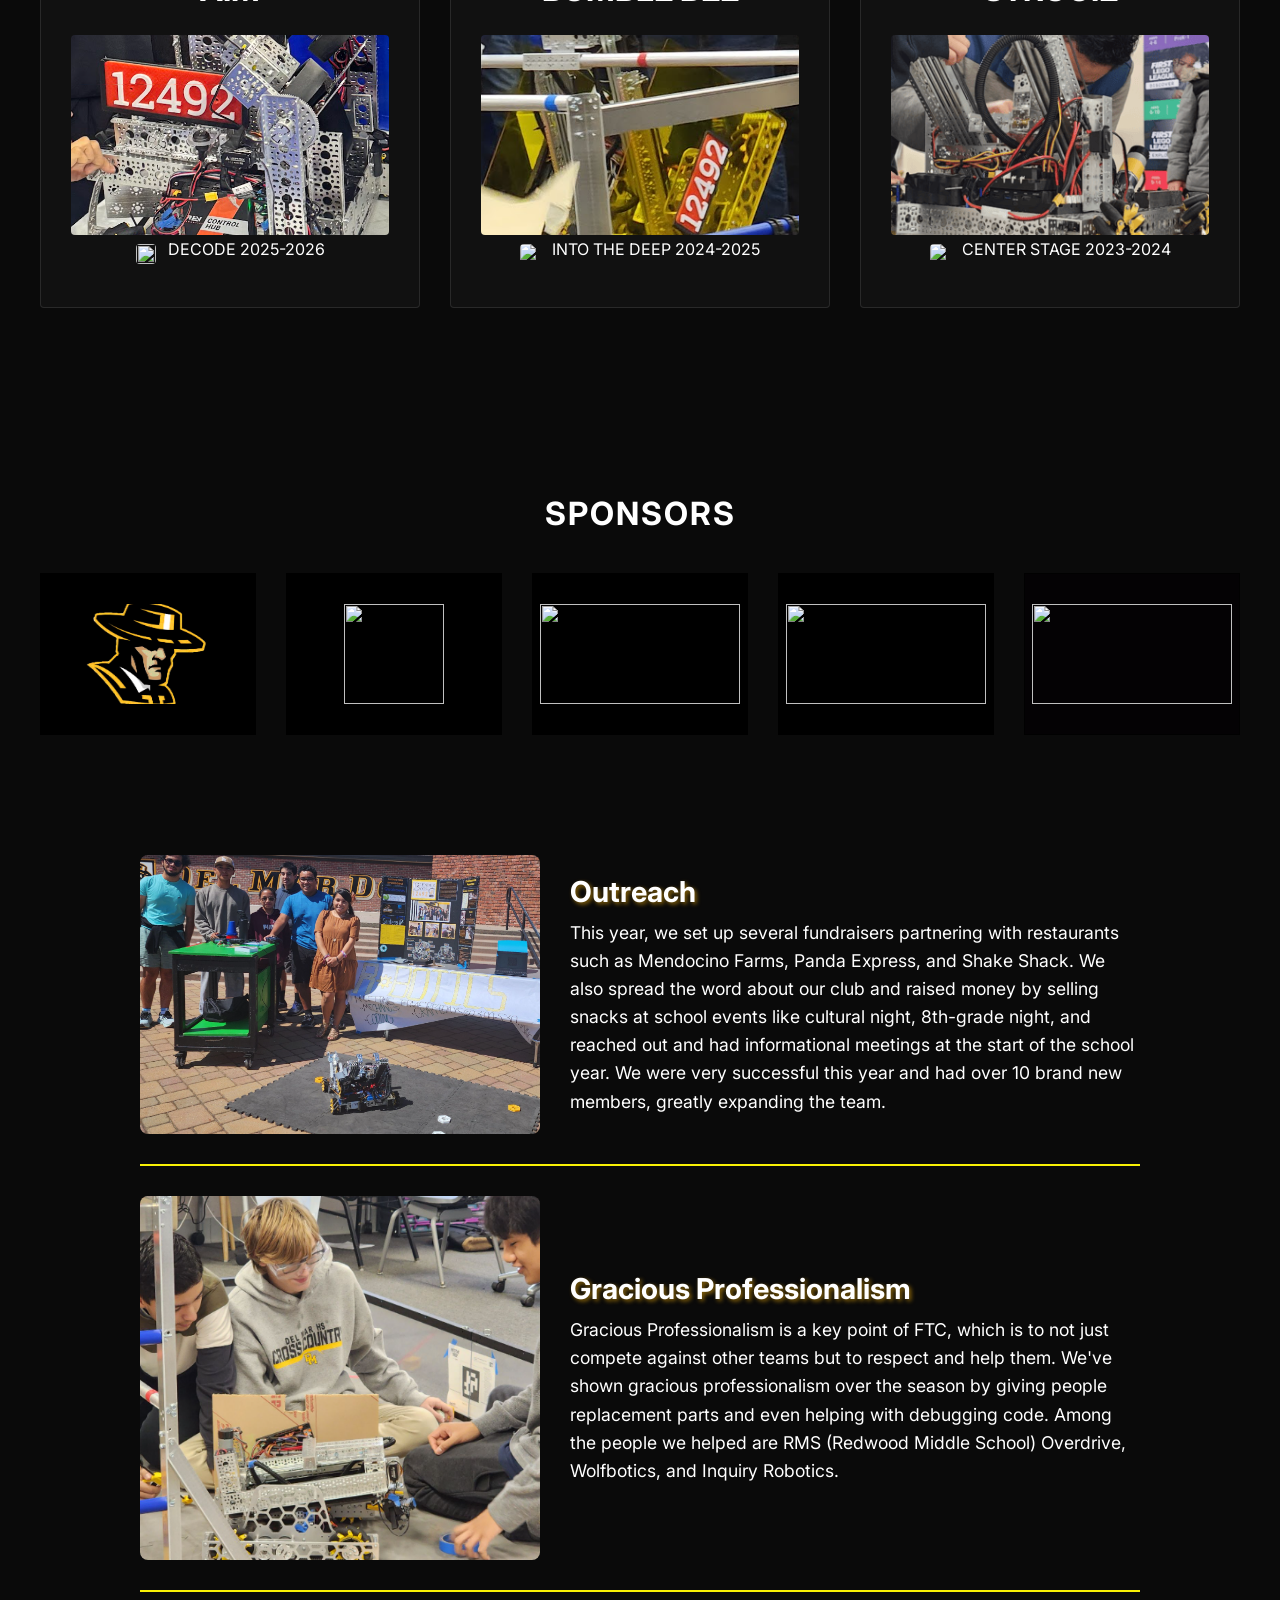
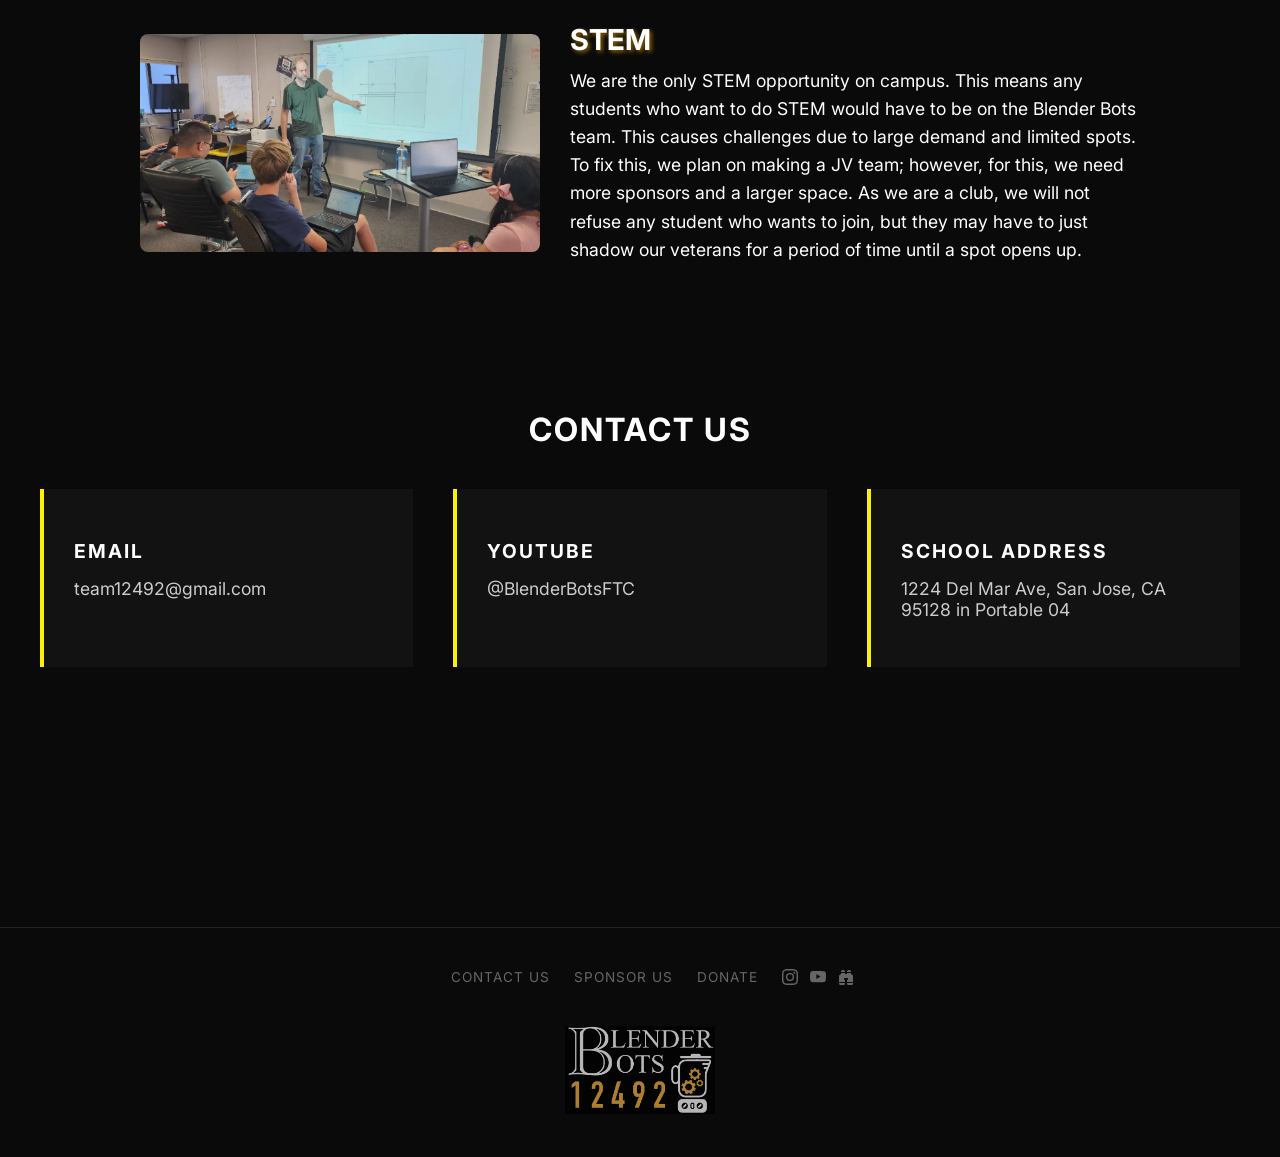
==== commit 6380f159: "fix: remove outdated team calendar and Meetings nav link Fixes #91" ====
--- a/index.html
+++ b/index.html
@@ -312,42 +312,6 @@
                             for a period of time until a spot opens up.
                         </p>
                     </div>
-                </div>
-            </section>
-            <section id="meetings" class="meetings">
-                <h2 class="opacity-transition">Team Calendar</h2>
-                <p class="calendar-intro">All sessions located at <a href="https://www.google.com/maps/place/Bascom+Branch+Library/@37.3073905,-121.9336979,649m/data=!3m2!1e3!4b1!4m6!3m5!1s0x808e34ccb20a19c7:0xc225211d4c7d069c!8m2!3d37.3073905!4d-121.9311176!16s%2Fg%2F11b6nnqc_t?entry=ttu&g_ep=EgoyMDI2MDYxNi4wIKXMDSoASAFQAw%3D%3D" target="_blank">Bascom Branch Library</a></p>
-                <div class="calendar-grid">
-                    <article class="calendar-card opacity-transition">
-                        <span class="calendar-date">June 12</span>
-                        <h3>CAD Workshop</h3>
-                        <p>2:00–4:00 PM</p>
-                    </article>
-                    <article class="calendar-card opacity-transition">
-                        <span class="calendar-date">June 18</span>
-                        <h3>Git / GitHub</h3>
-                        <p>2:00–4:00 PM</p>
-                    </article>
-                    <article class="calendar-card opacity-transition">
-                        <span class="calendar-date">June 26</span>
-                        <h3>CAD Workshop</h3>
-                        <p>2:00–4:00 PM</p>
-                    </article>
-                    <article class="calendar-card opacity-transition">
-                        <span class="calendar-date">July 3</span>
-                        <h3>FTC-Specific Java</h3>
-                        <p>2:00–4:00 PM</p>
-                    </article>
-                    <article class="calendar-card opacity-transition">
-                        <span class="calendar-date">July 24</span>
-                        <h3>CAD Workshop</h3>
-                        <p>2:00–4:00 PM</p>
-                    </article>
-                    <article class="calendar-card opacity-transition">
-                        <span class="calendar-date">July 31</span>
-                        <h3>FTC-Specific CAD</h3>
-                        <p>2:00–4:00 PM</p>
-                    </article>
                 </div>
             </section>
             <section id="contact" class="contact">
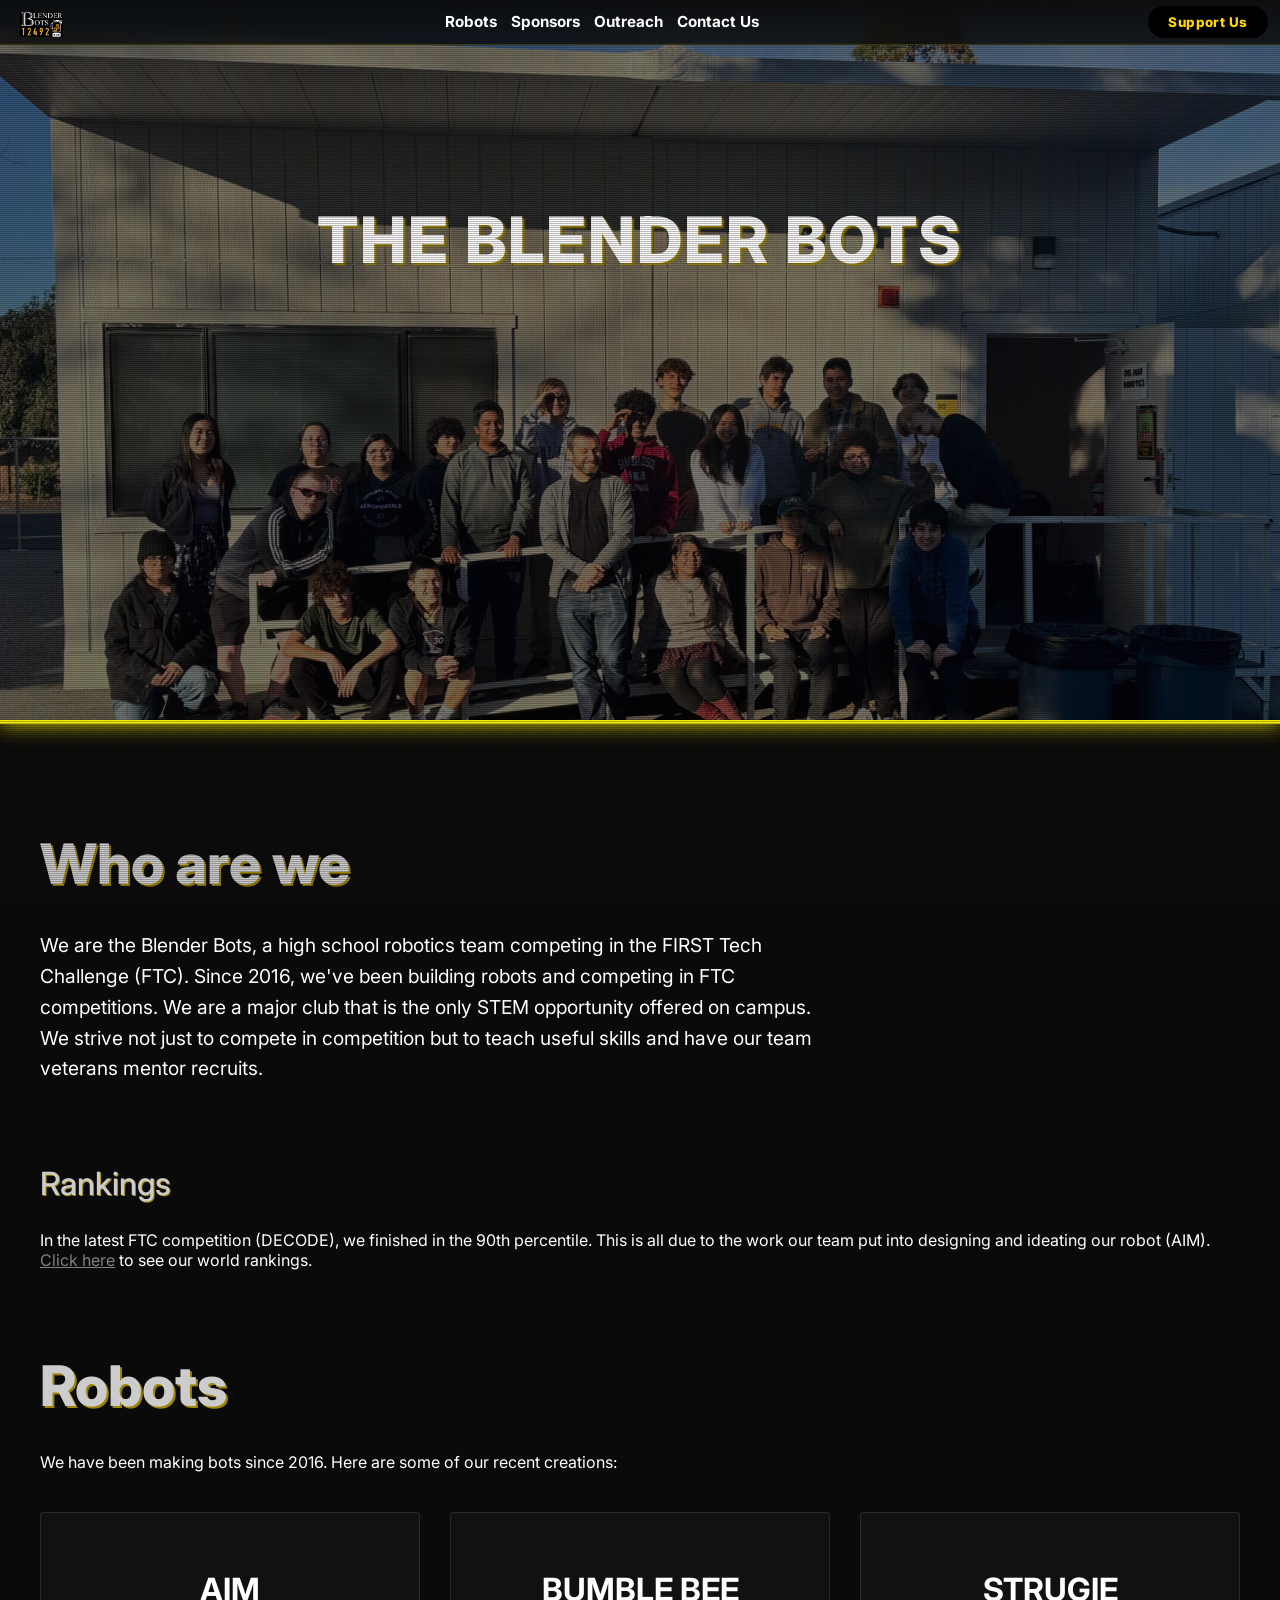
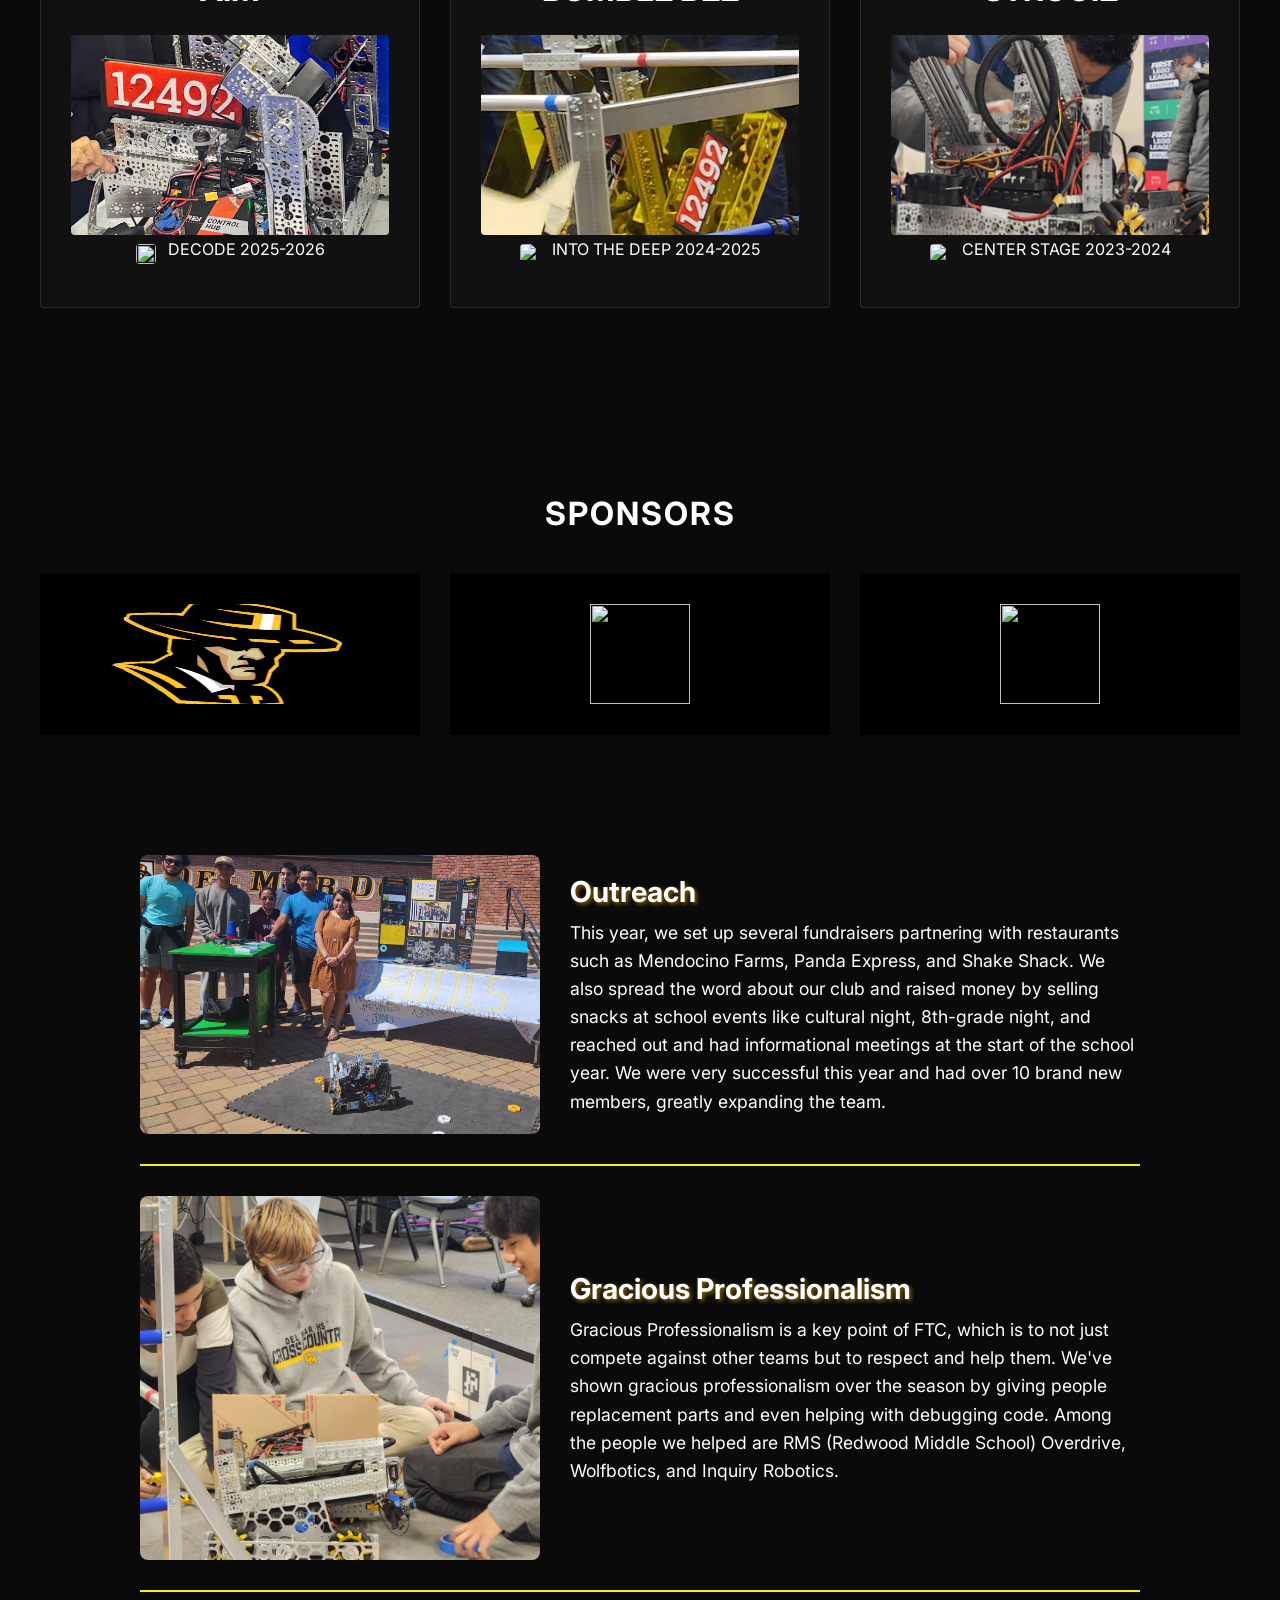
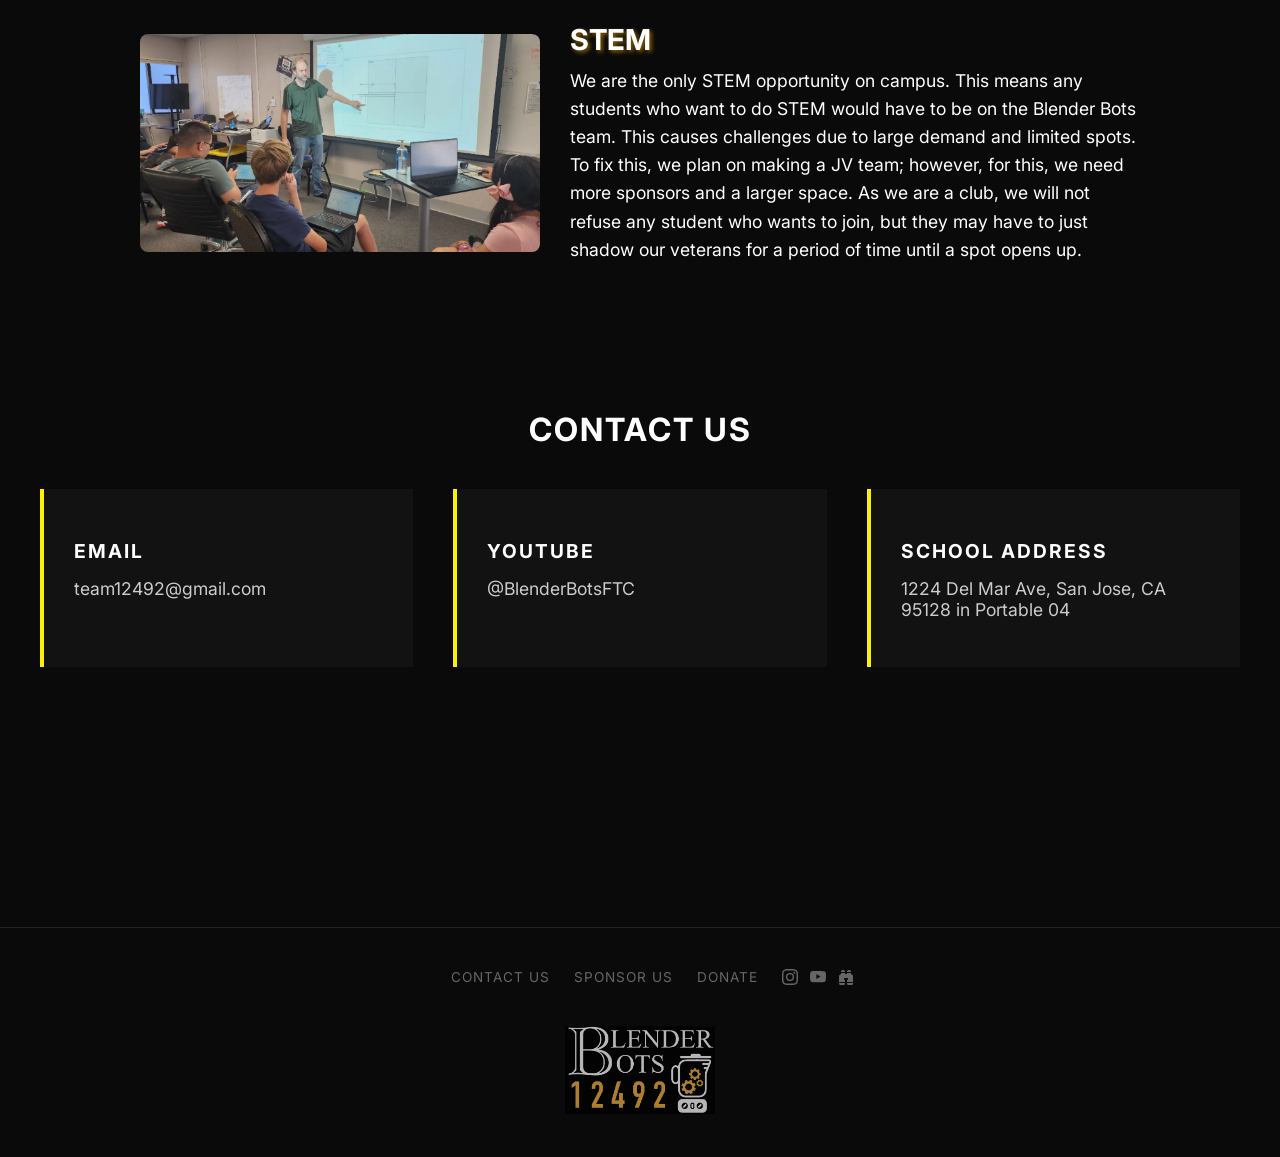
==== commit b51fb45c: "Change sponsor link and remove unused sponsors Updated sponsor links and removed unused sponsor imag" ====
--- a/index.html
+++ b/index.html
@@ -225,24 +225,10 @@
                     >
                     <a
                         class="sponsor-link-C1"
-                        href="https://www.splunk.com/"
+                        href="https://nevarezmachining.com/"
                         target="_blank"
-                        ><img src="src/photos/Splunk.png" alt="" width="200px" height="100px"></a
+                        ><img src="https://nevarezmachining.com/wp-content/uploads/2021/12/logo.png" alt="" width="100px" height="100px"/></a
                     >
-                    <a
-                        class="sponsor-link-C1"
-                        href="https://www.emotiv.com/"
-                        target="_blank"
-                        ><img src="src/photos/EMOTIV.png" alt="" width="200px" height="100px"></a
-                    >
-                    
-                    <a
-                        class="sponsor-link-C2"
-                        href="https://www.microsoft.com/"
-                        target="_blank"
-                        ><img src="src/photos/Microsoft.png" alt="" width="200px" height="100px"></a
-                    >
-                    
                 </div>
             </section>
             <section id="outreach" class="outreach-section">
--- a/src/baseline.css
+++ b/src/baseline.css
@@ -56,7 +56,7 @@
         url("/src/photos/team-photo.webp");
     min-height: 80vh;
     background-attachment: fixed;
-    background-position: center bottom;
+    background-position: center top;
     background-repeat: no-repeat;
     background-size: cover;
     position: relative;
@@ -64,12 +64,30 @@
     box-shadow: 0 0 20px var(--neon-yellow);
 }
 @media (min-width: 1024px) {
-    /* no override for baseline on large screens */
+    /* keep centered top on large screens to keep heads visible */
+    .parallax {
+        background-position: center top;
+    }
+}
+/* Chromebook 1366x768 and similar 16:9 school devices: reduce height so sides are not cropped */
+@media (max-width: 1366px) and (max-height: 800px) {
+    .parallax {
+        min-height: 62vh;
+        background-position: center top;
+        background-size: cover;
+    }
+}
+@media (max-width: 1024px) and (max-height: 800px) {
+    .parallax {
+        min-height: 55vh;
+    }
 }
 /* Mobile: disable fixed background to prevent iOS zoom bug */
 @media (max-width: 768px) {
     .parallax {
         background-attachment: scroll;
+        min-height: 60vh;
+        background-position: center top;
     }
 }
 html {
--- a/src/styles.css
+++ b/src/styles.css
@@ -39,7 +39,7 @@
             url("/src/photos/team-photo.webp");
         min-height: 80vh;
         background-attachment: fixed;
-        background-position: center bottom;
+        background-position: center top;
         background-repeat: no-repeat;
         background-size: cover;
         position: relative;
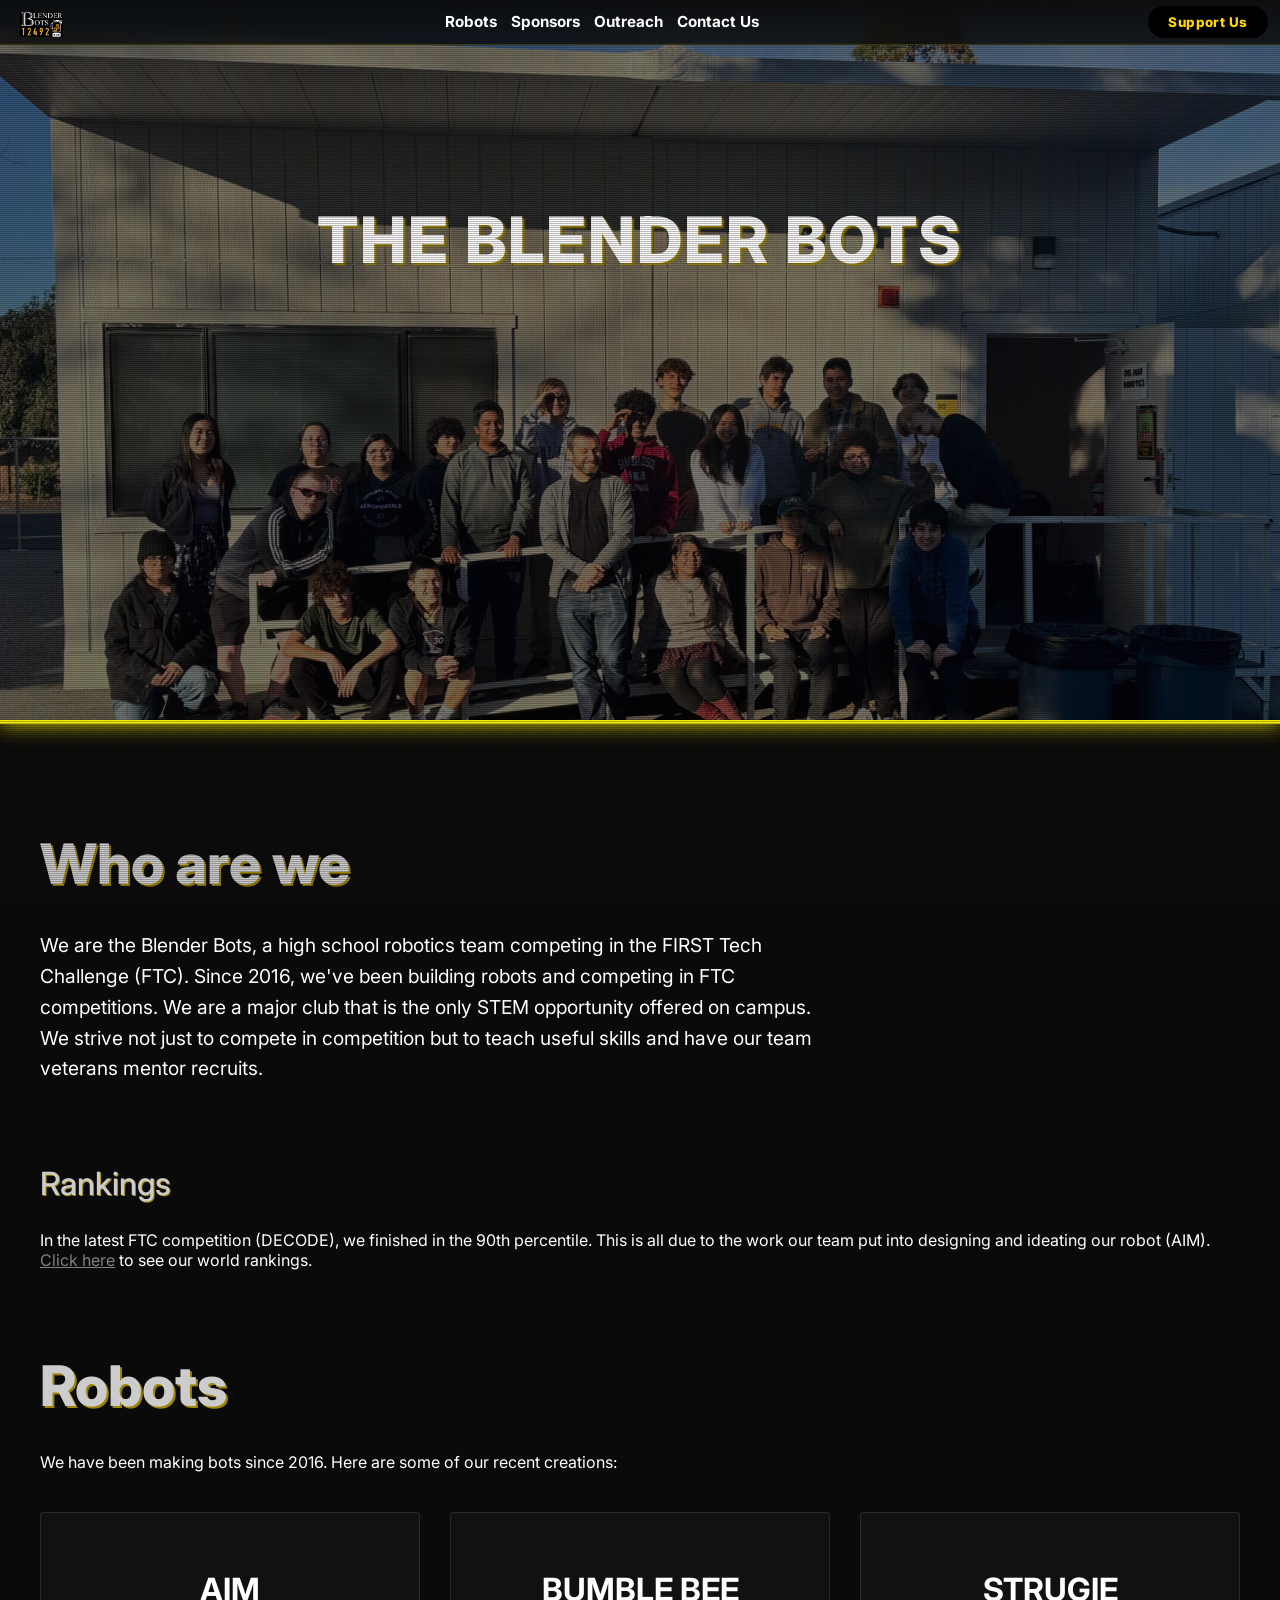
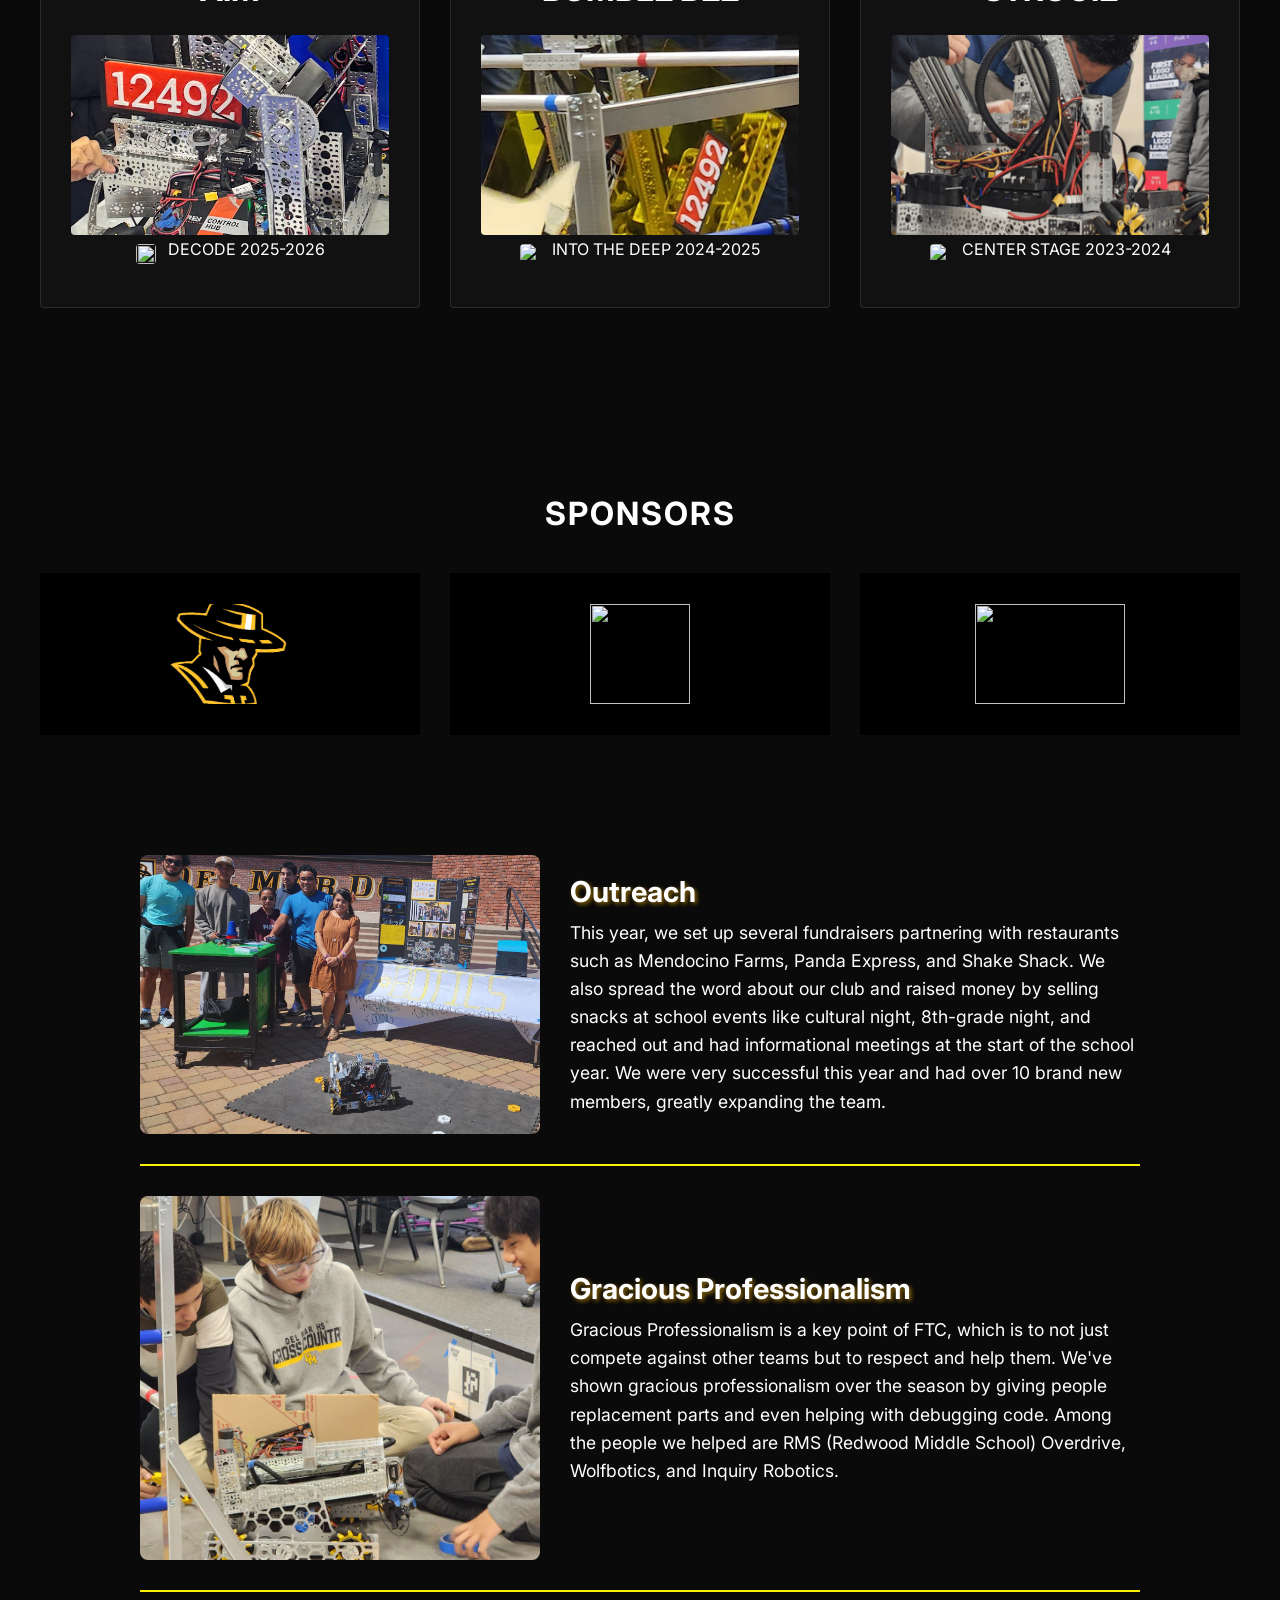
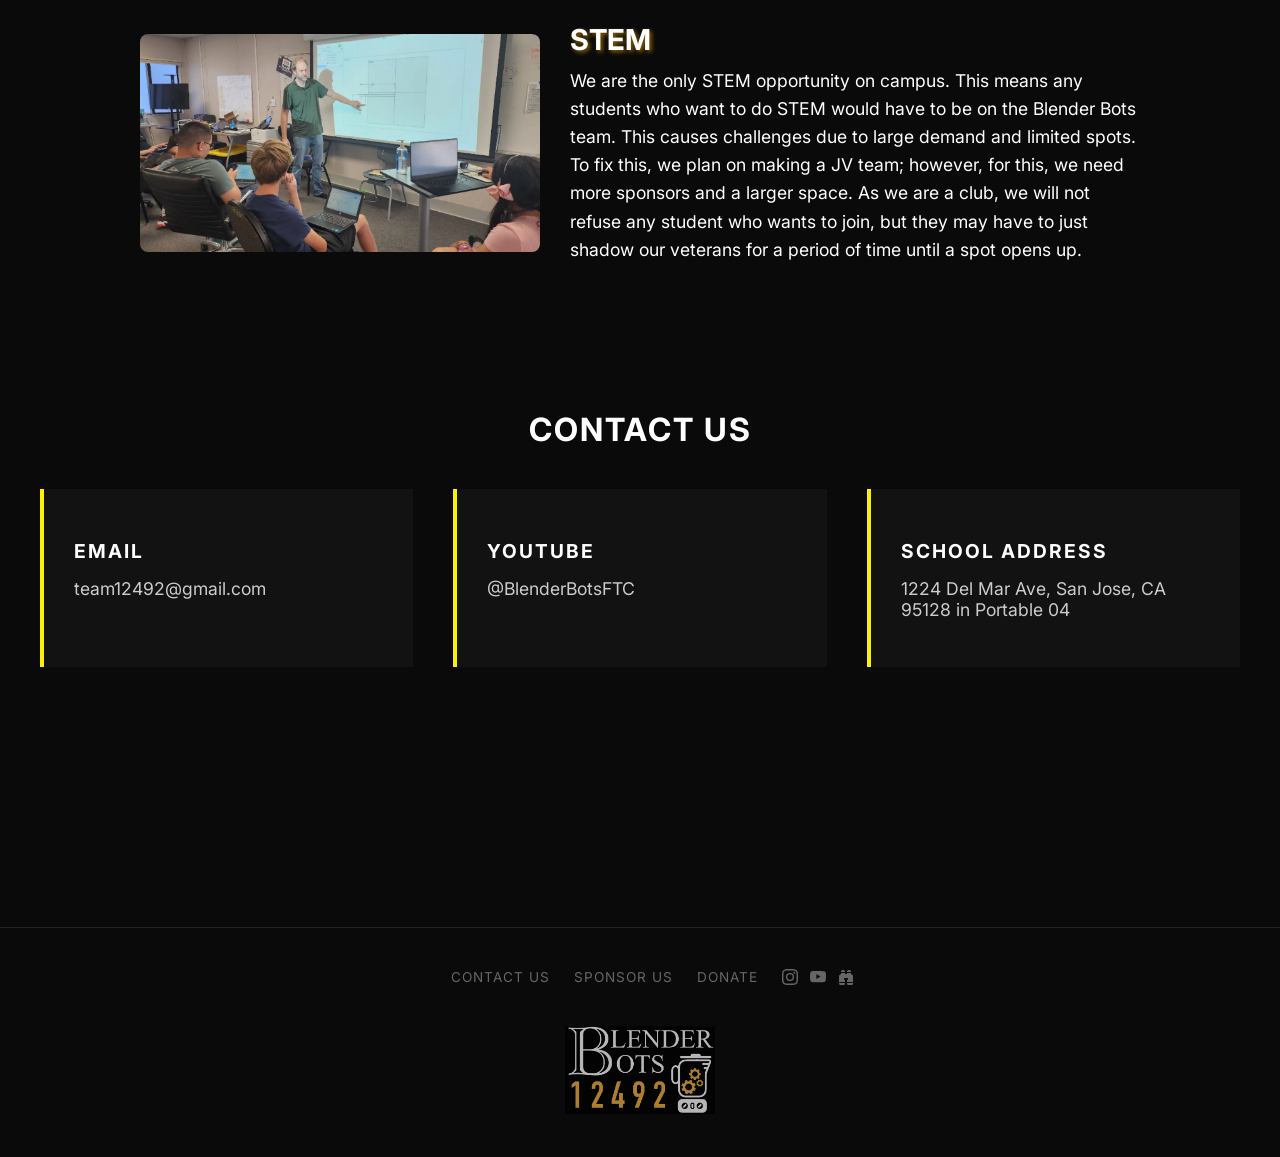
==== commit f234f80b: "fixed sizing of don and navarez" ====
--- a/index.html
+++ b/index.html
@@ -215,7 +215,7 @@
                         class="sponsor-link-C3"
                         href="https://delmar.cuhsd.org/apps/pages/ptsa"
                         target="_blank"
-                        ><img src="src/photos/Del_Mar.png" alt="" width="300px" height="100px"></a
+                        ><img src="src/photos/Del_Mar.png" alt="" width="150px" height="100px"></a
                     >
                     <a
                         class="sponsor-link-C1"
@@ -227,7 +227,7 @@
                         class="sponsor-link-C1"
                         href="https://nevarezmachining.com/"
                         target="_blank"
-                        ><img src="https://nevarezmachining.com/wp-content/uploads/2021/12/logo.png" alt="" width="100px" height="100px"/></a
+                        ><img src="https://nevarezmachining.com/wp-content/uploads/2021/12/logo.png" alt="" width="150px" height="100px"/></a
                     >
                 </div>
             </section>
